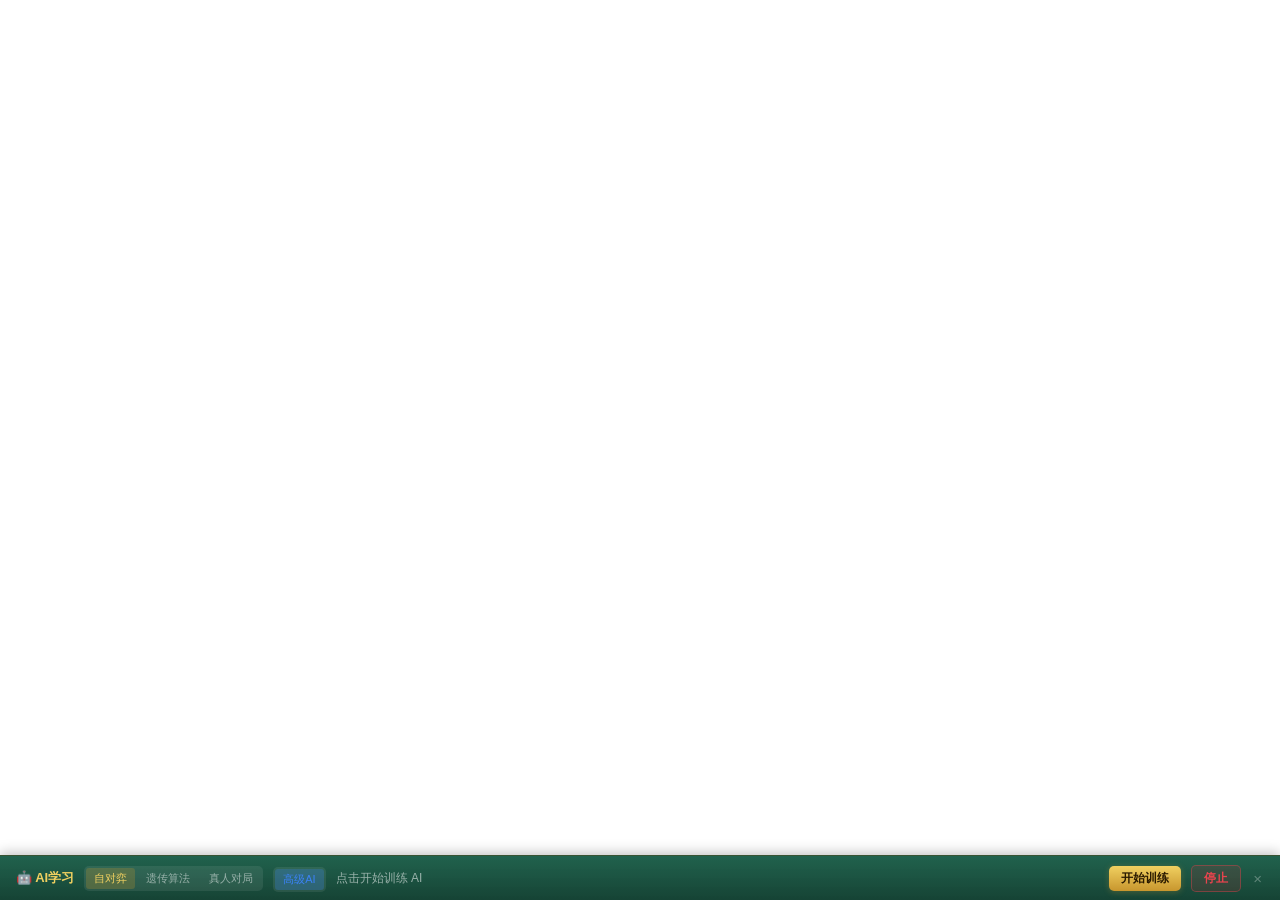
==== public_html/index.html @ 3cf282dd "手牌丢失修复：移除 O.current=X.seq,_() 更新，让轮询处理状态 根因：出牌（Ba）、过牌（Me）、进贡/还牌（pt/qa）函数中 O.current 被立即更新为 latestSeq" ====
<!DOCTYPE html>
<html lang="zh-CN">
  <head>
    <meta charset="UTF-8" />
    <meta http-equiv="Cache-Control" content="no-cache, no-store, must-revalidate" />
    <meta http-equiv="Pragma" content="no-cache" />
    <meta http-equiv="Expires" content="0" />
    <meta name="viewport" content="width=device-width, initial-scale=1.0" />
    <title>掼蛋游戏 - Guandan v2.1</title>
    <script>
      (function(){
        console.log('[learn-ui] init');

        var learnPanel = null;
        var statusInterval = null;
        var currentMode = 'selfplay';
        var currentAiType = 'advanced-bot';
        var lobbyInterval = null;

        function createLearnPanel() {
          if (learnPanel && learnPanel.parentNode) return;

          learnPanel = document.createElement('div');
          learnPanel.id = 'ai-learn-panel';
          learnPanel.style.cssText = `
            position: fixed;
            bottom: 0;
            left: 0;
            right: 0;
            height: 44px;
            background: linear-gradient(180deg, rgba(21,90,68,0.95) 0%, rgba(14,61,46,0.97) 100%);
            color: #fff;
            font-family: -apple-system, BlinkMacSystemFont, 'Segoe UI', sans-serif;
            z-index: 9999;
            border-top: 1px solid rgba(200,150,46,0.2);
            display: flex;
            align-items: center;
            padding: 0 16px;
            gap: 10px;
            font-size: 12px;
            box-shadow: 0 -2px 12px rgba(0,0,0,0.25);
          `;

          learnPanel.innerHTML = `
            <span style="color:#f0d060;font-weight:700;white-space:nowrap;font-size:13px;">🤖 AI学习</span>

            <div style="display:flex;gap:3px;background:rgba(255,255,255,0.08);border-radius:5px;padding:2px;">
              <button id="mode-selfplay" style="padding:3px 8px;border:none;border-radius:3px;background:rgba(200,150,46,0.25);color:#f0d060;font-size:11px;font-weight:500;cursor:pointer;white-space:nowrap;">自对弈</button>
              <button id="mode-genetic" style="padding:3px 8px;border:none;border-radius:3px;background:transparent;color:rgba(255,255,255,0.5);font-size:11px;font-weight:500;cursor:pointer;white-space:nowrap;">遗传算法</button>
              <button id="mode-record" style="padding:3px 8px;border:none;border-radius:3px;background:transparent;color:rgba(255,255,255,0.5);font-size:11px;font-weight:500;cursor:pointer;white-space:nowrap;">真人对局</button>
            </div>

            <div style="display:flex;gap:3px;background:rgba(255,255,255,0.08);border-radius:5px;padding:2px;margin-top:3px;">
              <button id="ai-advanced" style="padding:3px 8px;border:none;border-radius:3px;background:rgba(59,130,246,0.25);color:#3b82f6;font-size:11px;font-weight:500;cursor:pointer;white-space:nowrap;">高级AI</button>
            </div>

            <span id="learn-status" style="color:rgba(255,255,255,0.55);flex:1;min-width:0;overflow:hidden;text-overflow:ellipsis;white-space:nowrap;">点击开始训练 AI</span>

            <div id="learn-progress" style="display:none;flex:0 0 100px;height:4px;background:rgba(255,255,255,0.12);border-radius:2px;overflow:hidden;">
              <div id="progress-bar" style="height:100%;background:linear-gradient(90deg,#f0d060,#c8962e);width:0%;transition:width 0.5s ease-out;"></div>
            </div>
            <span id="progress-text" style="display:none;color:#f0d060;font-size:11px;white-space:nowrap;">0%</span>

            <span id="iter-info" style="display:none;color:rgba(255,255,255,0.7);font-size:11px;white-space:nowrap;">0/0</span>
            <span id="score-info" style="display:none;color:#f0d060;font-size:11px;white-space:nowrap;">0.0000</span>
            <span id="best-info" style="display:none;color:#f0d060;font-size:11px;white-space:nowrap;">0.0000</span>
            <span id="time-info" style="display:none;color:rgba(255,255,255,0.7);font-size:11px;white-space:nowrap;">0s</span>

            <button id="learn-btn" style="padding:4px 12px;border:none;border-radius:5px;background:linear-gradient(180deg,#f0d060,#c8962e);color:#2a1a00;font-weight:700;cursor:pointer;font-size:12px;white-space:nowrap;box-shadow:0 1px 6px rgba(200,150,46,0.3);">开始训练</button>
            <button id="stop-btn" style="padding:4px 12px;border:1px solid rgba(232,68,78,0.4);border-radius:5px;background:rgba(204,34,51,0.15);color:#e8444e;font-weight:600;cursor:pointer;font-size:12px;white-space:nowrap;">停止</button>

            <button id="learn-close-btn" style="background:none;border:none;color:rgba(255,255,255,0.3);cursor:pointer;font-size:15px;line-height:1;padding:0 2px;flex-shrink:0;">&times;</button>
          `;

          document.body.appendChild(learnPanel);

          // Bind event listeners via JS (not inline onclick)
          document.getElementById('learn-close-btn').addEventListener('click', closeLearnPanel);
          document.getElementById('learn-btn').addEventListener('click', startLearning);
          document.getElementById('stop-btn').addEventListener('click', stopLearning);
          document.getElementById('mode-selfplay').addEventListener('click', function(){ setMode('selfplay'); });
          document.getElementById('mode-genetic').addEventListener('click', function(){ setMode('genetic'); });
          document.getElementById('mode-record').addEventListener('click', function(){ setMode('record'); });
          document.getElementById('ai-advanced').addEventListener('click', function(){ setAiType('advanced-bot'); });

          // Restore training state if a task was running before refresh
          restoreTrainingState();
        }

        function setMode(mode) {
          currentMode = mode;
          var selfplayBtn = document.getElementById('mode-selfplay');
          var geneticBtn = document.getElementById('mode-genetic');
          var recordBtn = document.getElementById('mode-record');

          if (!selfplayBtn || !geneticBtn || !recordBtn) return;

          selfplayBtn.style.background = 'transparent';
          selfplayBtn.style.color = 'rgba(255,255,255,0.5)';
          geneticBtn.style.background = 'transparent';
          geneticBtn.style.color = 'rgba(255,255,255,0.5)';
          recordBtn.style.background = 'transparent';
          recordBtn.style.color = 'rgba(255,255,255,0.5)';

          var st = document.getElementById('learn-status');

          if (mode === 'selfplay') {
            selfplayBtn.style.background = 'rgba(200,150,46,0.25)';
            selfplayBtn.style.color = '#f0d060';
            if (st) st.textContent = 'AI 自对弈训练模式';
          } else if (mode === 'genetic') {
            geneticBtn.style.background = 'rgba(168,85,247,0.25)';
            geneticBtn.style.color = '#a855f7';
            if (st) st.textContent = '遗传算法优化模式';
          } else {
            recordBtn.style.background = 'rgba(42,111,196,0.25)';
            recordBtn.style.color = '#4a8fe4';
            if (st) st.textContent = '从真人对局记录学习';
          }
        }

        function setAiType(type) {
          currentAiType = type;
          var advBtn = document.getElementById('ai-advanced');
          if (!advBtn) return;
          if (type === 'advanced-bot') {
            advBtn.style.background = 'rgba(59,130,246,0.25)';
            advBtn.style.color = '#3b82f6';
          }
        }

        function closeLearnPanel() {
          if (learnPanel && learnPanel.parentNode) {
            learnPanel.parentNode.removeChild(learnPanel);
            learnPanel = null;
          }
          if (statusInterval) {
            clearInterval(statusInterval);
            statusInterval = null;
          }
        }

        function restoreTrainingState() {
          fetch('/api/v1/learn/status')
          .then(function(r) { return r.json(); })
          .then(function(data) {
            if (!data.isRunning) return;
            console.log('[learn-ui] Restoring running training task');

            var statusEl = document.getElementById('learn-status');
            var btnEl = document.getElementById('learn-btn');
            if (btnEl) btnEl.style.display = 'none';
            if (statusEl) {
              statusEl.textContent = '🚀 ' + (data.statusMessage || '训练中...');
              statusEl.style.color = '#3fb950';
            }

            var els = ['learn-progress','progress-text','iter-info','score-info','best-info','time-info'];
            for (var i = 0; i < els.length; i++) {
              var el = document.getElementById(els[i]);
              if (el) el.style.display = '';
            }

            var pt = document.getElementById('progress-text');
            var pb = document.getElementById('progress-bar');
            var ii = document.getElementById('iter-info');
            var si = document.getElementById('score-info');
            var bi = document.getElementById('best-info');
            var ti = document.getElementById('time-info');
            if (pt) pt.textContent = Math.round(data.progress * 100) + '%';
            if (pb) pb.style.width = (data.progress * 100) + '%';
            if (ii) ii.textContent = data.currentIteration + '/' + data.totalIterations;
            if (si) si.textContent = (data.currentEvalScore || 0).toFixed(4);
            if (bi) bi.textContent = (data.bestScore || 0).toFixed(4);
            if (ti) ti.textContent = formatTime(data.elapsedSeconds || 0);

            startStatusPolling();
          })
          .catch(function(e) {
            console.log('[learn-ui] No running task to restore');
          });
        }

        function startLearning() {
          var btn = document.getElementById('learn-btn');
          var stopBtn = document.getElementById('stop-btn');
          if (btn) btn.style.display = 'none';
          if (stopBtn) stopBtn.style.opacity = '1';

          var statusEl = document.getElementById('learn-status');
          if (!statusEl) return;
          statusEl.textContent = '正在启动训练...';
          statusEl.style.color = '#f0d060';

          var payload;
          if (currentMode === 'selfplay') {
            payload = { matchesPerEval: 200, iterations: 100, mode: 'selfplay', aiType: currentAiType };
          } else if (currentMode === 'genetic') {
            payload = { matchesPerEval: 30, iterations: 10, populationSize: 20, mode: 'genetic', aiType: currentAiType };
          } else {
            payload = { iterations: 20, mode: 'record', aiType: currentAiType };
          }

          var url = '/api/v1/learn';
          console.log('[learn-ui] Starting learning:', currentMode, payload);

          fetch(url, {
            method: 'POST',
            headers: { 'Content-Type': 'application/json' },
            body: JSON.stringify(payload),
            credentials: 'same-origin'
          })
          .then(function(response) {
            console.log('[learn-ui] Response status:', response.status);
            if (!response.ok) {
              throw new Error('HTTP error: ' + response.status);
            }
            return response.json();
          })
          .then(function(data) {
            console.log('[learn-ui] Response data:', data);
            if (data.ok) {
              statusEl.textContent = '训练已启动';
              statusEl.style.color = '#3fb950';
              var els = ['learn-progress','progress-text','iter-info','score-info','best-info','time-info'];
              for (var i = 0; i < els.length; i++) {
                var el = document.getElementById(els[i]);
                if (el) el.style.display = '';
              }
              startStatusPolling();
            } else {
              statusEl.textContent = '❌ ' + data.message;
              statusEl.style.color = '#e8444e';
              if (btn) btn.style.display = '';
            }
          })
          .catch(function(e) {
            console.error('[learn-ui] Error:', e);
            statusEl.textContent = '❌ 请求失败: ' + e.message;
            statusEl.style.color = '#e8444e';
            if (btn) btn.style.display = '';
          });
        }

        function stopLearning() {
          var statusEl = document.getElementById('learn-status');
          if (statusEl) {
            statusEl.textContent = '正在停止训练...';
            statusEl.style.color = '#f0d060';
          }
          var stopBtn = document.getElementById('stop-btn');
          if (stopBtn) stopBtn.style.opacity = '0.4';

          fetch('/api/v1/learn/stop', { method: 'POST' })
          .then(function(r) { return r.json(); })
          .then(function(data) {
            if (statusEl) {
              statusEl.textContent = data.message;
              statusEl.style.color = 'rgba(255,255,255,0.5)';
            }
          });
        }

        function startStatusPolling() {
          if (statusInterval) clearInterval(statusInterval);
          statusInterval = setInterval(function() {
            fetch('/api/v1/learn/status')
            .then(function(r) { return r.json(); })
            .then(function(data) {
              var statusEl = document.getElementById('learn-status');
              if (!statusEl) return;

              if (!data.isRunning) {
                clearInterval(statusInterval);
                var btnEl = document.getElementById('learn-btn');
                if (btnEl) btnEl.style.display = '';

                var msg = data.statusMessage || '';
                if (msg.indexOf('completed') >= 0) {
                  statusEl.textContent = '✅ ' + msg;
                  statusEl.style.color = '#3fb950';
                } else if (msg.indexOf('stopped') >= 0) {
                  statusEl.textContent = '⏹️ ' + msg;
                  statusEl.style.color = '#f0d060';
                } else {
                  statusEl.textContent = '❌ ' + (msg || 'Unknown');
                  statusEl.style.color = '#e8444e';
                }
              } else {
                statusEl.textContent = '🚀 ' + (data.statusMessage || '训练中...');
                statusEl.style.color = '#3fb950';
              }

              var pt = document.getElementById('progress-text');
              var pb = document.getElementById('progress-bar');
              var ii = document.getElementById('iter-info');
              var si = document.getElementById('score-info');
              var bi = document.getElementById('best-info');
              var ti = document.getElementById('time-info');
              if (pt) pt.textContent = Math.round(data.progress * 100) + '%';
              if (pb) pb.style.width = (data.progress * 100) + '%';
              if (ii) ii.textContent = data.currentIteration + '/' + data.totalIterations;
              if (si) si.textContent = (data.currentEvalScore || 0).toFixed(4);
              if (bi) bi.textContent = (data.bestScore || 0).toFixed(4);
              if (ti) ti.textContent = formatTime(data.elapsedSeconds || 0);
            })
            .catch(function(e) {
              console.error('Polling error:', e);
            });
          }, 1500);
        }

        function formatTime(seconds) {
          var mins = Math.floor(seconds / 60);
          var secs = seconds % 60;
          if (mins > 0) {
            return mins + '分' + secs + '秒';
          }
          return secs + '秒';
        }

        function isInGameRoom() {
          // Primary: URL path check
          if (window.location.pathname.indexOf('/tables/') >= 0) return true;
          // Secondary: requires BOTH sessionStorage AND DOM evidence
          var tableId = sessionStorage.getItem('td');
          var hasGameContainer = document.querySelector('.game-container, [class*="game-container"], #game-container');
          var hasSeatCard = document.querySelector('.seat-card, [class*="seat-card"]');
          // Only consider in-room if sessionStorage has td AND DOM has game elements
          return (tableId && tableId.length > 0) && !!(hasGameContainer || hasSeatCard);
        }

        var closeTimeout = null;

        function checkLobby() {
          var inRoom = isInGameRoom();
          if (inRoom && learnPanel) {
            // Debounce: wait 800ms to confirm before closing (prevents flicker during SPA transitions)
            if (!closeTimeout) {
              closeTimeout = setTimeout(function() {
                if (isInGameRoom() && learnPanel) {
                  console.log('[learn-ui] Closing panel (in game room)');
                  closeLearnPanel();
                }
                closeTimeout = null;
              }, 800);
            }
          } else if (!inRoom && !learnPanel) {
            if (closeTimeout) {
              clearTimeout(closeTimeout);
              closeTimeout = null;
            }
            console.log('[learn-ui] Creating panel (in lobby)');
            createLearnPanel();
          }
        }

        // Initial checks with staggered timing
        setTimeout(checkLobby, 300);
        setTimeout(checkLobby, 800);
        setTimeout(checkLobby, 1500);
        setTimeout(checkLobby, 3000);

        // Continuous monitoring every 2 seconds
        lobbyInterval = setInterval(checkLobby, 2000);

        console.log('[learn-ui] ready');
      })();
    </script>
    <script>
      (function(){
        console.log('[guard] init');
        var _gsLastResponse=Date.now(),_gsUnstickCount=0,_gsGameClosed=false,_gsCleanedUp=false;
        var _gsOrigFetch=window.fetch;
        window.fetch=function(){
          var p=_gsOrigFetch.apply(this,arguments);
          var url=typeof arguments[0]==='string'?arguments[0]:arguments[0]&&arguments[0].url||'';
          if(url.indexOf('/nextstate')>=0||url.indexOf('/tables')>=0){
            var m=url.match(/\/tables\/([^\/\?]+)/);
            if(m){
              var tid=m[1];
              _gsLastResponse=Date.now();
              _gsGameClosed=false;
              _gsCleanedUp=false;
              sessionStorage.setItem('td',tid);
              console.log('[guard] tableId stored:',tid);
            } else {
              _gsLastResponse=Date.now();
              _gsUnstickCount=0;
            }
            p.then(function(){_gsLastResponse=Date.now();_gsUnstickCount=0}).catch(function(){});
          }
          return p;
        };

        function onGameClosed(){
          var tid=sessionStorage.getItem('td');
          if(!tid||_gsCleanedUp)return;
          _gsGameClosed=true;
          console.log('[guard] game closed, will cleanup table:',tid);
        }

        function doCleanup(tid){
          if(_gsCleanedUp)return;
          _gsCleanedUp=true;
          console.log('[guard] cleaning up table:',tid);
          fetch('/kb.php?table_id='+encodeURIComponent(tid),{keepalive:true}).catch(function(){});
          sessionStorage.removeItem('td');
        }

        function checkStuck(){
          var tid=sessionStorage.getItem('td');
          if(!tid||_gsCleanedUp)return;
          var now=Date.now();
          if(_gsGameClosed && now-_gsLastResponse>5000){
            doCleanup(tid);
            return;
          }
          if(now-_gsLastResponse>15000){
            _gsUnstickCount++;
            console.warn('[guard] stuck #'+_gsUnstickCount);
            fetch('/unstick.php?table_id='+encodeURIComponent(tid)).then(function(r){return r.json()}).then(function(d){if(d&&d.ok)_gsLastResponse=Date.now()}).catch(function(){});
            if(_gsUnstickCount>=5){console.warn('[guard] reload');location.reload()}
          }
        }
        setInterval(checkStuck,3000);

        new MutationObserver(function(muts){
          for(var i=0;i<muts.length;i++){
            var removed=muts[i].removedNodes;
            if(removed.length>0){
              for(var j=0;j<removed.length;j++){
                var node=removed[j];
                if(node.nodeType===1){
                  var html=node.outerHTML||node.textContent||'';
                  if(html.indexOf('game-container')>=0||html.indexOf('seat-card')>=0){
                    console.log('[guard] game component removed from DOM');
                    setTimeout(onGameClosed,800);
                    return;
                  }
                }
              }
            }
          }
        }).observe(document.getElementById('root')||document.body,{childList:true,subtree:true});

        window.addEventListener('beforeunload',function(){
          var tid=sessionStorage.getItem('td');
          if(tid&&_gsGameClosed&&!_gsCleanedUp){
            console.log('[guard] beforeunload cleanup:',tid);
            fetch('/kb.php?table_id='+encodeURIComponent(tid),{keepalive:true}).catch(function(){});
          }
          sessionStorage.removeItem('td');
        });

        console.log('[guard] ready');
      })();
    </script>
    <script type="module" crossorigin src="/assets/index-Bv28.js?v=57"></script>
    <link rel="stylesheet" crossorigin href="/assets/index-DZzJMTFf.css?v=32">
    <style>
      @media (max-width: 768px) {
        .hand-cards-area {
          left: 0; right: 0;
          bottom: calc(0px - 0.5 * var(--card-h));
          position: absolute;
          overflow-x: auto;
          -webkit-overflow-scrolling: touch;
          touch-action: pan-x;
        }
        .hand-cards-vert {
          display: flex;
          width: fit-content;
          padding: 0 8px;
          justify-content: flex-start;
          margin: 0 auto;
        }
        .card-row {
          flex-wrap: nowrap !important;
        }
        .center-area {
          transform: translate(-50%, calc(-50% - var(--card-h) / 2 - 50px)) !important;
        }
      }
      .suit-btn { display:inline-flex!important; align-items:center!important; justify-content:center!important; width:40px!important; height:40px!important; padding:0!important; border-radius:50%!important; font-size:24px!important; cursor:pointer!important; transition:all .15s!important; border:2px solid!important; background:#fff!important; line-height:1!important; box-shadow:0 1px 4px rgba(0,0,0,.15)!important; margin:0 2px!important; vertical-align:middle!important; min-width:auto!important; font-family:'Segoe UI Symbol','Apple Symbols','Arial Unicode MS',sans-serif!important; -webkit-text-fill-color:currentColor!important }
      .suit-btn-s { color:#fff!important; border-color:#222!important; background:#333!important; -webkit-text-fill-color:#fff!important }
      .suit-btn-h { color:#fff!important; border-color:#cc2233!important; background:#cc2233!important; -webkit-text-fill-color:#fff!important }
      .suit-btn-c { color:#fff!important; border-color:#222!important; background:#333!important; -webkit-text-fill-color:#fff!important }
      .suit-btn-d { color:#fff!important; border-color:#cc2233!important; background:#cc2233!important; -webkit-text-fill-color:#fff!important }
      .suit-btn:hover { transform:scale(1.2)!important; box-shadow:0 3px 10px rgba(0,0,0,.3)!important }
      .suit-btn:active { transform:scale(.95)!important }
    </style>
  </head>
  <body>
    <div id="root"></div>
    <button id="fs-btn" title="全屏" style="display:none;margin-left:4px;width:28px;height:28px;border:none;border-radius:50%;background:rgba(255,255,255,0.15);color:#fff;font-size:16px;cursor:pointer;flex-shrink:0;align-items:center;justify-content:center;line-height:1;padding:0;">⛶</button>
    <script>
      (function(){
        console.log('[fullscreen] init');
        var btn = document.getElementById('fs-btn');
        if (!btn) { console.log('[fullscreen] btn not found!'); return; }

        var isFS = false;
        btn.addEventListener('click', function(e){
          e.preventDefault();
          e.stopPropagation();
          if (!isFS) {
            var el = document.documentElement;
            if (el.requestFullscreen) el.requestFullscreen();
            else if (el.webkitRequestFullscreen) el.webkitRequestFullscreen();
            else if (el.msRequestFullscreen) el.msRequestFullscreen();
            // 进入全屏后尝试锁定横屏
            setTimeout(function() {
              try {
                if (screen.orientation && screen.orientation.lock) {
                  screen.orientation.lock('landscape').catch(function(){});
                } else if (screen.lockOrientation) {
                  screen.lockOrientation('landscape');
                } else if (screen.mozLockOrientation) {
                  screen.mozLockOrientation('landscape');
                } else if (screen.msLockOrientation) {
                  screen.msLockOrientation('landscape');
                }
              } catch(e2) {}
            }, 100);
          } else {
            if (document.exitFullscreen) document.exitFullscreen();
            else if (document.webkitExitFullscreen) document.webkitExitFullscreen();
            else if (document.msExitFullscreen) document.msExitFullscreen();
          }
        });
        document.addEventListener('fullscreenchange', function(){ isFS = !!document.fullscreenElement; });
        document.addEventListener('webkitfullscreenchange', function(){ isFS = !!document.webkitFullscreenElement; });
        document.addEventListener('msfullscreenchange', function(){ isFS = !!document.msFullscreenElement; });

        var attached = false;
        function tryInject() {
          if (attached) return;
          // 找"退出"按钮
          var allBtns = document.querySelectorAll('button');
          var exitBtn = null;
          for (var i = 0; i < allBtns.length; i++) {
            if (allBtns[i].textContent === '退出') {
              exitBtn = allBtns[i];
              break;
            }
          }
          if (!exitBtn) return;
          var parent = exitBtn.parentElement;
          if (!parent) return;
          parent.appendChild(btn);
          btn.style.display = 'inline-flex';
          attached = true;
          console.log('[fullscreen] injected into topbar-r');
        }
        setInterval(tryInject, 600);
        setTimeout(tryInject, 300);
        setTimeout(tryInject, 1000);
        setTimeout(tryInject, 2000);
        tryInject();

        // React 重渲染后重新注入
        var obs = new MutationObserver(function() {
          if (attached && !btn.parentElement) {
            attached = false;
            tryInject();
          }
        });
        obs.observe(document.body, { childList: true, subtree: true });

        console.log('[fullscreen] ready');
      })();
    </script>
    <script>
      (function(){
        try {
        console.log('[suit-btn] injector init');

        // === 滚动清理 v5：scroll 结束后 dispatch([]) 清除残留 ===
        (function setupScrollClean() {
          var st = null;

          document.addEventListener('touchmove', function() {
            clearTimeout(st);
            st = setTimeout(function() {
              var ha = document.querySelector('.hand-cards-area');
              var dispatch = findSelectedDispatch(ha);
              if (dispatch) dispatch([]);
            }, 250);
          }, {passive: true});

          console.log('[scroll-clean] ready (scroll-end dispatch clear)');
        })();
        // === 滚动清理结束 ===

        var SUITS = [
          {suit:'S', svg:'<svg viewBox="0 0 20 20" width="18" height="18"><path d="M10 2C10 2 3 8 3 12C3 15 6 17 10 14C14 17 17 15 17 12C17 8 10 2 10 2Z" fill="white"/><rect x="8" y="14" width="4" height="5" fill="white"/></svg>', cls:'suit-btn-s', title:'黑桃同花顺'},
          {suit:'H', svg:'<svg viewBox="0 0 20 20" width="18" height="18"><path d="M10 17C5 12 0 8 0 5C0 2 3 0 6 0C8 0 10 2 10 2C10 2 12 0 14 0C17 0 20 2 20 5C20 8 15 12 10 17Z" fill="white"/></svg>', cls:'suit-btn-h', title:'红桃同花顺'},
          {suit:'C', svg:'<svg viewBox="0 0 20 20" width="18" height="18"><circle cx="10" cy="5" r="4" fill="white"/><circle cx="6" cy="12" r="4" fill="white"/><circle cx="14" cy="12" r="4" fill="white"/><rect x="8" y="12" width="4" height="7" fill="white"/></svg>', cls:'suit-btn-c', title:'梅花同花顺'},
          {suit:'D', svg:'<svg viewBox="0 0 20 20" width="18" height="18"><path d="M10 1L18 10L10 19L2 10Z" fill="white"/></svg>', cls:'suit-btn-d', title:'方块同花顺'}
        ];
        var RANK_VAL = {"2":2,"3":3,"4":4,"5":5,"6":6,"7":7,"8":8,"9":9,"10":10,"J":11,"Q":12,"K":13,"A":14};
        var wrapper = null;
        var injected = false;
        var suitCycleIndex = {};

        var centerPanel = null;

        var centerButtons = {};

        function createCenterPanel() {
          if (centerPanel && centerPanel.parentNode) return;
          centerPanel = document.createElement('div');
          centerPanel.id = 'center-action-panel';
          centerPanel.style.cssText = 'position:fixed;top:40%;left:50%;transform:translate(-50%,-50%);display:flex;gap:12px;z-index:99999;pointer-events:none;opacity:0;';

          var playBtn = document.createElement('button');
          playBtn.textContent = '出牌';
          playBtn.className = 'center-action-btn';
          playBtn.onclick = function(e) { e.preventDefault(); e.stopPropagation(); triggerBottomButton('出牌'); };
          centerButtons['出牌'] = playBtn;

          var passBtn = document.createElement('button');
          passBtn.textContent = '不出';
          passBtn.className = 'center-action-btn';
          passBtn.onclick = function(e) { e.preventDefault(); e.stopPropagation(); triggerBottomButton('不出'); };
          centerButtons['不出'] = passBtn;

          var hintBtn = document.createElement('button');
          hintBtn.textContent = '提示';
          hintBtn.className = 'center-action-btn';
          hintBtn.onclick = function(e) { e.preventDefault(); e.stopPropagation(); triggerBottomButton('提示'); };
          centerButtons['提示'] = hintBtn;

          centerPanel.appendChild(playBtn);
          centerPanel.appendChild(passBtn);
          centerPanel.appendChild(hintBtn);
          document.body.appendChild(centerPanel);
          console.log('[center-btns] panel created');
        }

        function triggerBottomButton(text) {
          var actionBar = document.querySelector('.action-bar');
          if (!actionBar) return;
          var btns = actionBar.querySelectorAll('button');
          for (var i = 0; i < btns.length; i++) {
            var btnText = btns[i].textContent || btns[i].innerText || '';
            if (btnText.indexOf(text) >= 0) { btns[i].click(); return; }
          }
        }

        function updateCenterButtons() {
          if (!centerPanel) createCenterPanel();
          if (!centerPanel) return;
          var actionBar = document.querySelector('.action-bar');
          if (!actionBar) { centerPanel.style.opacity = '0'; return; }
          var waitingIndicator = actionBar.querySelector('.waiting-indicator');
          var waitingText = waitingIndicator ? (waitingIndicator.textContent || waitingIndicator.innerText || '') : '';
          if (waitingIndicator && waitingText.indexOf('等待') >= 0) { centerPanel.style.opacity = '0'; return; }
          var btns = actionBar.querySelectorAll('button');
          var hasPlayBtn = false;
          var styleSourceBtn = null;
          for (var i = 0; i < btns.length; i++) {
            var btnText = btns[i].textContent || btns[i].innerText || '';
            if (btnText.indexOf('出牌') >= 0 || btnText.indexOf('不出') >= 0 || btnText.indexOf('提示') >= 0) {
              hasPlayBtn = true;
              if (!styleSourceBtn) styleSourceBtn = btns[i];
            }
          }
          if (hasPlayBtn && styleSourceBtn) {
            copyButtonStyles(styleSourceBtn);
            centerPanel.style.display = 'flex';
            centerPanel.style.opacity = '1';
          } else {
            centerPanel.style.opacity = '0';
          }
        }

        function isMobile() {
          return window.innerWidth <= 768 || /Android|webOS|iPhone|iPad|iPod|BlackBerry|IEMobile|Opera Mini/i.test(navigator.userAgent);
        }

        function copyButtonStyles(sourceBtn) {
          var style = window.getComputedStyle(sourceBtn);
          var targetStyles = ['padding', 'fontSize', 'fontWeight', 'border', 'borderRadius', 'color', 'cursor', 'boxShadow', 'minWidth', 'maxWidth', 'height', 'lineHeight', 'whiteSpace'];
          var isMobileDevice = isMobile();
          var bgAlpha = isMobileDevice ? 0.5 : 0.25;
          var borderAlpha = isMobileDevice ? 0.6 : 0.4;
          for (var key in centerButtons) {
            var btn = centerButtons[key];
            btn.style.cssText = '';
            for (var i = 0; i < targetStyles.length; i++) {
              btn.style[targetStyles[i]] = style[targetStyles[i]];
            }
            btn.style.position = 'relative';
            btn.style.pointerEvents = 'auto';
            btn.style.overflow = 'visible';
            if (key === '出牌') {
              btn.style.background = 'rgba(63,185,80,' + bgAlpha + ')';
              btn.style.border = '1px solid rgba(63,185,80,' + borderAlpha + ')';
            } else if (key === '不出') {
              btn.style.background = 'rgba(232,68,78,' + bgAlpha + ')';
              btn.style.border = '1px solid rgba(232,68,78,' + borderAlpha + ')';
            } else if (key === '提示') {
              btn.style.background = 'rgba(240,208,96,' + bgAlpha + ')';
              btn.style.border = '1px solid rgba(240,208,96,' + borderAlpha + ')';
            }
          }
        }

        function parseCard(str) {
          if (!str) return null;
          if (/^(🃏|SJ|sJ|🃏b|🃏B)$/.test(str)) return {suit:"JOKER",rank:"小",isRed:false,isJoker:true};
          if (/^(👑|BJ|bJ|🃏R|🃏r)$/.test(str)) return {suit:"JOKER",rank:"大",isRed:true,isJoker:true};
          var m = str.match(/^([\u2660\u2665\u2666\u2663♠♥♦♣])([2-9]|10|[JQKAjqka])$/);
          if (m) {
            var e = m[1], u = m[2].toUpperCase();
            var n = "S";
            if (e === "♠" || e === "S") n = "S";
            else if (e === "♥" || e === "H") n = "H";
            else if (e === "♦" || e === "D") n = "D";
            else if (e === "♣" || e === "C") n = "C";
            return {suit: n, rank: u, isRed: n==="H"||n==="D", isJoker: false};
          }
          var m2 = str.match(/^([SHDC])([2-9]|10|[JQKAjqka])$/i);
          if (m2) {
            var n2 = m2[1].toUpperCase();
            return {suit: n2, rank: m2[2].toUpperCase(), isRed: n2==="H"||n2==="D", isJoker: false};
          }
          return null;
        }

        function getLevel() {
          // 优先从手牌区域的 React 状态中读取 handLevel（当前手牌的级牌）
          // 手牌级别由庄家决定，升级后会变，不是固定玩家的队伍级别
          var handLevel = getHandLevelFromReact();
          if (handLevel) return handLevel;

          // Fallback: 从 DOM 读取玩家队伍级别
          var el = document.querySelector('.my-team .score-level-num');
          if (el) {
            var txt = el.textContent.trim().toUpperCase();
            var num = parseInt(txt);
            if (num === 11) return 'J';
            if (num === 12) return 'Q';
            if (num === 13) return 'K';
            if (num === 14 || num === 1) return 'A';
            if (!isNaN(num) && num >= 2 && num <= 10) return '' + num;
            return txt;
          }
          return '2';
        }

        function getHandLevelFromReact() {
          // 从 React fiber 树中读取 handLevel
          var handArea = document.querySelector('.hand-cards-area');
          if (!handArea) return null;
          var fk = Object.keys(handArea).find(function(k) { return k.indexOf('__reactFiber') === 0; });
          if (!fk) return null;

          // 向上遍历 fiber 树找到包含 handLevel 的 state
          var fiber = handArea[fk];
          for (var depth = 0; depth < 30 && fiber; depth++) {
            fiber = fiber.return;
            if (!fiber || !fiber.memoizedState) continue;
            var hook = fiber.memoizedState;
            while (hook) {
              if (hook.memoizedState && typeof hook.memoizedState === 'object' && hook.memoizedState.handLevel) {
                var hl = hook.memoizedState.handLevel;
                if (typeof hl === 'string') return hl;
                if (typeof hl === 'number') return '' + hl;
              }
              var base = hook.memoizedState;
              if (base && base.hand && base.hand.handLevel) {
                var hl2 = base.hand.handLevel;
                if (typeof hl2 === 'string') return hl2;
                if (typeof hl2 === 'number') return '' + hl2;
              }
              hook = hook.next;
            }
          }
          return null;
        }

        function findAllStraightFlushes(suit) {
          var levelRank = getLevel();
          var slots = document.querySelectorAll('.vert-card-slot');
          var suitCards = [];
          var wildSlotIdx = -1;

          for (var i = 0; i < slots.length; i++) {
            var cardEl = slots[i].querySelector('.card');
            if (!cardEl) continue;
            var cardStr = cardEl.getAttribute('title') || '';
            var idx = parseInt(slots[i].getAttribute('data-card-idx'));
            if (isNaN(idx)) continue;

            var card = parseCard(cardStr);
            if (!card) continue;

            if (card.rank === levelRank && card.suit === "H" && !card.isJoker) {
              wildSlotIdx = idx;
              continue;
            }
            if (card.suit === suit && !card.isJoker) {
              var n = RANK_VAL[card.rank];
              if (n) suitCards.push({idx: idx, rankNum: n});
            }
          }

          suitCards.sort(function(a,b){ return a.rankNum - b.rankNum; });
          var rankSet = new Set();
          for (var j = 0; j < suitCards.length; j++) rankSet.add(suitCards[j].rankNum);

          var naturalResults = [];
          var wildResults = [];

          function trySelect(start) {
            var needed = [];
            for (var r = start; r < start + 5; r++) {
              if (!rankSet.has(r)) needed.push(r);
            }
            if (needed.length === 0) {
              var sel = [];
              for (var r2 = start; r2 < start + 5; r2++) {
                for (var k = 0; k < suitCards.length; k++) {
                  if (suitCards[k].rankNum === r2 && sel.indexOf(suitCards[k].idx) < 0) {
                    sel.push(suitCards[k].idx); break;
                  }
                }
              }
              if (sel.length === 5) naturalResults.push(sel);
            } else if (needed.length === 1 && wildSlotIdx >= 0) {
              var sel = [];
              for (var r2 = start; r2 < start + 5; r2++) {
                if (rankSet.has(r2)) {
                  for (var k = 0; k < suitCards.length; k++) {
                    if (suitCards[k].rankNum === r2 && sel.indexOf(suitCards[k].idx) < 0) {
                      sel.push(suitCards[k].idx); break;
                    }
                  }
                }
              }
              if (sel.length === 4) {
                sel.push(wildSlotIdx);
                wildResults.push(sel);
              }
            }
          }

          for (var start = 2; start <= 10; start++) {
            trySelect(start);
          }

          var hasAce = rankSet.has(14);
          var low4 = [2,3,4,5];
          var hasLow = low4.every(function(r){ return rankSet.has(r); });

          if (hasAce && hasLow) {
            var sel = [];
            for (var r3 = 2; r3 <= 5; r3++) {
              for (var k = 0; k < suitCards.length; k++) {
                if (suitCards[k].rankNum === r3 && sel.indexOf(suitCards[k].idx) < 0) {
                  sel.push(suitCards[k].idx); break;
                }
              }
            }
            for (var k = 0; k < suitCards.length; k++) {
              if (suitCards[k].rankNum === 14 && sel.indexOf(suitCards[k].idx) < 0) {
                sel.push(suitCards[k].idx); break;
              }
            }
            if (sel.length === 5) naturalResults.push(sel);
          } else if (hasLow && !hasAce && wildSlotIdx >= 0) {
            var sel = [];
            for (var r3 = 2; r3 <= 5; r3++) {
              for (var k = 0; k < suitCards.length; k++) {
                if (suitCards[k].rankNum === r3 && sel.indexOf(suitCards[k].idx) < 0) {
                  sel.push(suitCards[k].idx); break;
                }
              }
            }
            if (sel.length === 4) {
              sel.push(wildSlotIdx);
              wildResults.push(sel);
            }
          } else if (hasAce && wildSlotIdx >= 0) {
            var missingLow = low4.filter(function(r){ return !rankSet.has(r); });
            if (missingLow.length === 1) {
              var sel = [wildSlotIdx];
              for (var r3 = 2; r3 <= 5; r3++) {
                if (rankSet.has(r3)) {
                  for (var k = 0; k < suitCards.length; k++) {
                    if (suitCards[k].rankNum === r3 && sel.indexOf(suitCards[k].idx) < 0) {
                      sel.push(suitCards[k].idx); break;
                    }
                  }
                }
              }
              for (var k = 0; k < suitCards.length; k++) {
                if (suitCards[k].rankNum === 14 && sel.indexOf(suitCards[k].idx) < 0) {
                  sel.push(suitCards[k].idx); break;
                }
              }
              if (sel.length === 5) wildResults.push(sel);
            }
          }

          return {
            results: naturalResults.concat(wildResults),
            naturalCount: naturalResults.length
          };
        }

        function updateHighlights() {
          if (!wrapper) return;
          var buttons = wrapper.querySelectorAll('.suit-btn');
          for (var i = 0; i < buttons.length; i++) {
            var suit = buttons[i].getAttribute('data-suit');
            var data = findAllStraightFlushes(suit);
            if (data && data.results.length > 0) {
              buttons[i].style.setProperty('background-color', 'rgba(255,215,0,0.35)', 'important');
              buttons[i].style.setProperty('border-color', '#ffd700', 'important');
              buttons[i].style.removeProperty('box-shadow');
            } else {
              buttons[i].style.removeProperty('background-color');
              buttons[i].style.removeProperty('border-color');
              buttons[i].style.removeProperty('box-shadow');
            }
          }
        }

        function clickCards(cardIdxs) {
          console.log('[suit-btn] clickCards', JSON.stringify(cardIdxs));
          var handArea = document.querySelector('.hand-cards-area');
          if (!handArea) return;

          var fiberKey = Object.keys(handArea).find(function(k) { return k.indexOf('__reactFiber') === 0; });
          if (!fiberKey) return;
          var nvFiber = handArea[fiberKey].return;
          if (nvFiber && nvFiber.memoizedState) {
            var refHook = nvFiber.memoizedState.next;
            if (refHook && refHook.memoizedState && refHook.memoizedState.current) {
              refHook.memoizedState.current.wasDrag = false;
            }
          }

          var dispatch = findSelectedDispatch(handArea);
          if (dispatch) {
            dispatch(function(prev) { return cardIdxs; });
            return;
          }

          var cl = nvFiber && nvFiber.memoizedProps && nvFiber.memoizedProps.onCardClick;
          if (cl && cl.toString().replace(/\s/g, '').length >= 15) {
            var currentSel = nvFiber.memoizedProps.selectedIndices || [];
            for (var i = 0; i < currentSel.length; i++) cl(currentSel[i]);
            for (var j = 0; j < cardIdxs.length; j++) cl(cardIdxs[j]);
          }
        }

        function findSelectedDispatch(handArea) {
          if (!handArea) return null;
          var fk = Object.keys(handArea).find(function(k) { return k.indexOf('__reactFiber') === 0; });
          if (!fk) return null;
          var nvFiber = handArea[fk].return;
          if (!nvFiber) return null;

          function hasSelectedIndicesChild(f) {
            if (!f) return false;
            var ch = f.child;
            while (ch) {
              if (ch.memoizedProps && ch.memoizedProps.selectedIndices !== undefined) return true;
              if (hasSelectedIndicesChild(ch)) return true;
              ch = ch.sibling;
            }
            return false;
          }

          var fiber = nvFiber;
          for (var level = 0; level < 20 && fiber; level++) {
            fiber = fiber.return;
            if (!fiber || !fiber.memoizedState) continue;
            if (!hasSelectedIndicesChild(fiber)) continue;
            var hook = fiber.memoizedState;
            while (hook) {
              if (hook.queue && hook.queue.dispatch && Array.isArray(hook.memoizedState)) {
                var st = hook.memoizedState;
                if (st.length === 0 || typeof st[0] === 'number') return hook.queue.dispatch;
              }
              hook = hook.next;
            }
          }

          var rootEl = document.getElementById('root');
          var rk = Object.keys(rootEl).find(function(k) { return k.indexOf('__reactContainer') === 0; });
          if (rk) {
            var rf = rootEl[rk];
            if (rf._internalRoot) rf = rf._internalRoot.current;
            if (rf.current) rf = rf.current;
            if (rf.stateNode === rootEl) rf = rf.child;
            var r = _searchFiber(rf);
            if (r) return r;
          }
          return null;
        }
        function _searchFiber(f) {
          if (!f) return null;
          if (f.memoizedState) {
            var hook = f.memoizedState;
            while (hook) {
              if (hook.queue && hook.queue.dispatch && Array.isArray(hook.memoizedState)) {
                var st = hook.memoizedState;
                if (st.length === 0 || typeof st[0] === 'number') return hook.queue.dispatch;
              }
              hook = hook.next;
            }
          }
          return _searchFiber(f.child) || _searchFiber(f.sibling);
        }

        function tryInject() {
          var actionBar = document.querySelector('.action-bar');
          if (!actionBar) { injected = false; return; }
          var playBtns = actionBar.querySelectorAll('button');
          var hasPlayBtn = false;
          for (var i = 0; i < playBtns.length; i++) {
            var txt = playBtns[i].textContent || '';
            if (txt.indexOf('出牌') >= 0 || txt.indexOf('不出') >= 0) {
              hasPlayBtn = true; break;
            }
          }
          if (!hasPlayBtn) {
            injected = false;
            if (wrapper && wrapper.parentNode) wrapper.style.display = 'none';
            return;
          }
          if (injected) {
            if (wrapper && wrapper.parentNode) {
              wrapper.style.display = '';
              updateHighlights();
              return;
            }
            injected = false;
            suitCycleIndex = {};
          }
          if (wrapper && wrapper.parentNode) wrapper.parentNode.removeChild(wrapper);
          wrapper = document.createElement('span');
          wrapper.className = 'suit-btn-wrapper';
          wrapper.style.cssText = 'display:inline-flex;align-items:center;gap:6px;margin-left:8px';
          var suitInlineStyles = {
            'S': 'color:#fff!important;border-color:#222!important;background:#333!important',
            'H': 'color:#fff!important;border-color:#cc2233!important;background:#cc2233!important',
            'C': 'color:#fff!important;border-color:#222!important;background:#333!important',
            'D': 'color:#fff!important;border-color:#cc2233!important;background:#cc2233!important'
          };
          var baseStyle = 'display:inline-flex;align-items:center;justify-content:center;width:40px;height:40px;padding:0;border-radius:50%;font-size:24px;cursor:pointer;border:2px solid;line-height:1;margin:0 2px;vertical-align:middle;font-family:Segoe UI Symbol,Apple Symbols,Arial Unicode MS,sans-serif;';
          for (var s = 0; s < SUITS.length; s++) {
            var btn = document.createElement('button');
            btn.className = 'suit-btn ' + SUITS[s].cls;
            btn.title = SUITS[s].title;
            btn.innerHTML = SUITS[s].svg;
            btn.style.cssText = baseStyle + suitInlineStyles[SUITS[s].suit];
            btn.setAttribute('data-suit', SUITS[s].suit);
            (function(suit){
              btn.addEventListener('click', function(e){
                e.preventDefault();
                e.stopPropagation();

                var data = findAllStraightFlushes(suit);
                if (!data || data.results.length === 0) return;

                var results = data.naturalCount > 0 ? data.results.slice(0, data.naturalCount) : data.results;

                var handArea = document.querySelector('.hand-cards-area');
                var dispatch = findSelectedDispatch(handArea);
                if (!dispatch) return;

                var idx = suitCycleIndex[suit] || 0;

                if (idx >= results.length) {
                  suitCycleIndex[suit] = 0;
                  dispatch(function(prev) { return []; });
                  return;
                }

                var targetIdxs = results[idx];
                suitCycleIndex[suit] = idx + 1;

                dispatch(function(prev) { return targetIdxs; });
              });
            })(SUITS[s].suit);
            wrapper.appendChild(btn);
          }
          var indicator = actionBar.querySelector('.waiting-indicator');
          if (indicator) {
            actionBar.insertBefore(wrapper, indicator);
          } else {
            actionBar.appendChild(wrapper);
          }
          injected = true;
          console.log('[suit-btn] injected into action-bar');
          updateHighlights();
          updateCenterButtons();
        }

        createCenterPanel();
        var observer = new MutationObserver(function(){ tryInject(); updateCenterButtons(); });
        observer.observe(document.body || document.documentElement, {childList: true, subtree: true});
        setInterval(function(){ tryInject(); updateCenterButtons(); }, 1000);
        setTimeout(function(){ tryInject(); updateCenterButtons(); }, 500);
        setTimeout(updateCenterButtons, 2000);
        console.log('[suit-btn] injector ready');
        } catch(e) {
          console.error('[suit-btn] FATAL ERROR:', e.message, e.stack);
        }
      })();
    </script>
  </body>
</html>
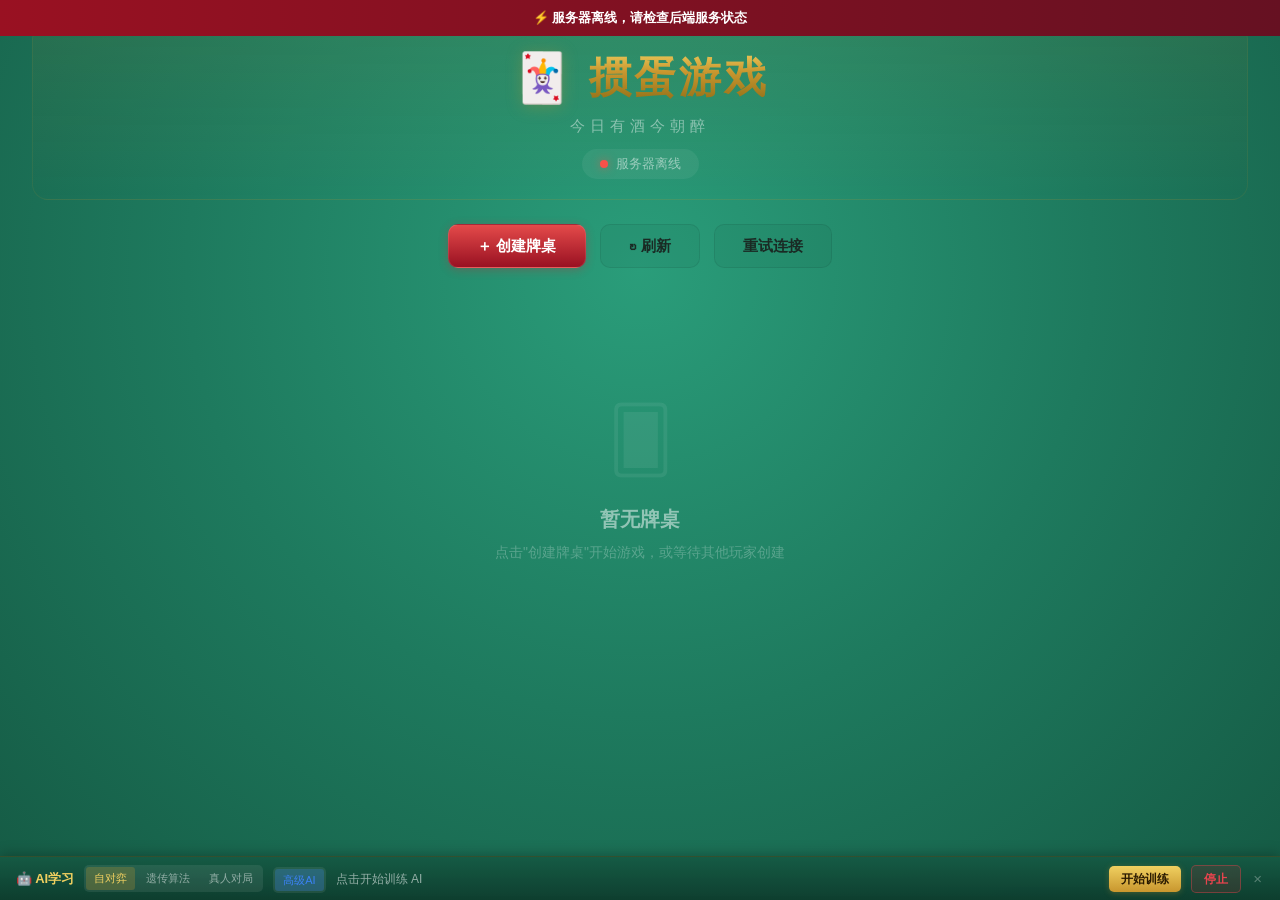
==== commit 53b82fc6: "补充VPS全部源码：bot_trigger/watcher.sh + clawguandan Rust源码 + 修复O.current轮询bug" ====
--- a/public_html/index.html
+++ b/public_html/index.html
@@ -1,1120 +1,1120 @@
-<!DOCTYPE html>
-<html lang="zh-CN">
-  <head>
-    <meta charset="UTF-8" />
-    <meta http-equiv="Cache-Control" content="no-cache, no-store, must-revalidate" />
-    <meta http-equiv="Pragma" content="no-cache" />
-    <meta http-equiv="Expires" content="0" />
-    <meta name="viewport" content="width=device-width, initial-scale=1.0" />
-    <title>掼蛋游戏 - Guandan v2.1</title>
-    <script>
-      (function(){
-        console.log('[learn-ui] init');
-
-        var learnPanel = null;
-        var statusInterval = null;
-        var currentMode = 'selfplay';
-        var currentAiType = 'advanced-bot';
-        var lobbyInterval = null;
-
-        function createLearnPanel() {
-          if (learnPanel && learnPanel.parentNode) return;
-
-          learnPanel = document.createElement('div');
-          learnPanel.id = 'ai-learn-panel';
-          learnPanel.style.cssText = `
-            position: fixed;
-            bottom: 0;
-            left: 0;
-            right: 0;
-            height: 44px;
-            background: linear-gradient(180deg, rgba(21,90,68,0.95) 0%, rgba(14,61,46,0.97) 100%);
-            color: #fff;
-            font-family: -apple-system, BlinkMacSystemFont, 'Segoe UI', sans-serif;
-            z-index: 9999;
-            border-top: 1px solid rgba(200,150,46,0.2);
-            display: flex;
-            align-items: center;
-            padding: 0 16px;
-            gap: 10px;
-            font-size: 12px;
-            box-shadow: 0 -2px 12px rgba(0,0,0,0.25);
-          `;
-
-          learnPanel.innerHTML = `
-            <span style="color:#f0d060;font-weight:700;white-space:nowrap;font-size:13px;">🤖 AI学习</span>
-
-            <div style="display:flex;gap:3px;background:rgba(255,255,255,0.08);border-radius:5px;padding:2px;">
-              <button id="mode-selfplay" style="padding:3px 8px;border:none;border-radius:3px;background:rgba(200,150,46,0.25);color:#f0d060;font-size:11px;font-weight:500;cursor:pointer;white-space:nowrap;">自对弈</button>
-              <button id="mode-genetic" style="padding:3px 8px;border:none;border-radius:3px;background:transparent;color:rgba(255,255,255,0.5);font-size:11px;font-weight:500;cursor:pointer;white-space:nowrap;">遗传算法</button>
-              <button id="mode-record" style="padding:3px 8px;border:none;border-radius:3px;background:transparent;color:rgba(255,255,255,0.5);font-size:11px;font-weight:500;cursor:pointer;white-space:nowrap;">真人对局</button>
-            </div>
-
-            <div style="display:flex;gap:3px;background:rgba(255,255,255,0.08);border-radius:5px;padding:2px;margin-top:3px;">
-              <button id="ai-advanced" style="padding:3px 8px;border:none;border-radius:3px;background:rgba(59,130,246,0.25);color:#3b82f6;font-size:11px;font-weight:500;cursor:pointer;white-space:nowrap;">高级AI</button>
-            </div>
-
-            <span id="learn-status" style="color:rgba(255,255,255,0.55);flex:1;min-width:0;overflow:hidden;text-overflow:ellipsis;white-space:nowrap;">点击开始训练 AI</span>
-
-            <div id="learn-progress" style="display:none;flex:0 0 100px;height:4px;background:rgba(255,255,255,0.12);border-radius:2px;overflow:hidden;">
-              <div id="progress-bar" style="height:100%;background:linear-gradient(90deg,#f0d060,#c8962e);width:0%;transition:width 0.5s ease-out;"></div>
-            </div>
-            <span id="progress-text" style="display:none;color:#f0d060;font-size:11px;white-space:nowrap;">0%</span>
-
-            <span id="iter-info" style="display:none;color:rgba(255,255,255,0.7);font-size:11px;white-space:nowrap;">0/0</span>
-            <span id="score-info" style="display:none;color:#f0d060;font-size:11px;white-space:nowrap;">0.0000</span>
-            <span id="best-info" style="display:none;color:#f0d060;font-size:11px;white-space:nowrap;">0.0000</span>
-            <span id="time-info" style="display:none;color:rgba(255,255,255,0.7);font-size:11px;white-space:nowrap;">0s</span>
-
-            <button id="learn-btn" style="padding:4px 12px;border:none;border-radius:5px;background:linear-gradient(180deg,#f0d060,#c8962e);color:#2a1a00;font-weight:700;cursor:pointer;font-size:12px;white-space:nowrap;box-shadow:0 1px 6px rgba(200,150,46,0.3);">开始训练</button>
-            <button id="stop-btn" style="padding:4px 12px;border:1px solid rgba(232,68,78,0.4);border-radius:5px;background:rgba(204,34,51,0.15);color:#e8444e;font-weight:600;cursor:pointer;font-size:12px;white-space:nowrap;">停止</button>
-
-            <button id="learn-close-btn" style="background:none;border:none;color:rgba(255,255,255,0.3);cursor:pointer;font-size:15px;line-height:1;padding:0 2px;flex-shrink:0;">&times;</button>
-          `;
-
-          document.body.appendChild(learnPanel);
-
-          // Bind event listeners via JS (not inline onclick)
-          document.getElementById('learn-close-btn').addEventListener('click', closeLearnPanel);
-          document.getElementById('learn-btn').addEventListener('click', startLearning);
-          document.getElementById('stop-btn').addEventListener('click', stopLearning);
-          document.getElementById('mode-selfplay').addEventListener('click', function(){ setMode('selfplay'); });
-          document.getElementById('mode-genetic').addEventListener('click', function(){ setMode('genetic'); });
-          document.getElementById('mode-record').addEventListener('click', function(){ setMode('record'); });
-          document.getElementById('ai-advanced').addEventListener('click', function(){ setAiType('advanced-bot'); });
-
-          // Restore training state if a task was running before refresh
-          restoreTrainingState();
-        }
-
-        function setMode(mode) {
-          currentMode = mode;
-          var selfplayBtn = document.getElementById('mode-selfplay');
-          var geneticBtn = document.getElementById('mode-genetic');
-          var recordBtn = document.getElementById('mode-record');
-
-          if (!selfplayBtn || !geneticBtn || !recordBtn) return;
-
-          selfplayBtn.style.background = 'transparent';
-          selfplayBtn.style.color = 'rgba(255,255,255,0.5)';
-          geneticBtn.style.background = 'transparent';
-          geneticBtn.style.color = 'rgba(255,255,255,0.5)';
-          recordBtn.style.background = 'transparent';
-          recordBtn.style.color = 'rgba(255,255,255,0.5)';
-
-          var st = document.getElementById('learn-status');
-
-          if (mode === 'selfplay') {
-            selfplayBtn.style.background = 'rgba(200,150,46,0.25)';
-            selfplayBtn.style.color = '#f0d060';
-            if (st) st.textContent = 'AI 自对弈训练模式';
-          } else if (mode === 'genetic') {
-            geneticBtn.style.background = 'rgba(168,85,247,0.25)';
-            geneticBtn.style.color = '#a855f7';
-            if (st) st.textContent = '遗传算法优化模式';
-          } else {
-            recordBtn.style.background = 'rgba(42,111,196,0.25)';
-            recordBtn.style.color = '#4a8fe4';
-            if (st) st.textContent = '从真人对局记录学习';
-          }
-        }
-
-        function setAiType(type) {
-          currentAiType = type;
-          var advBtn = document.getElementById('ai-advanced');
-          if (!advBtn) return;
-          if (type === 'advanced-bot') {
-            advBtn.style.background = 'rgba(59,130,246,0.25)';
-            advBtn.style.color = '#3b82f6';
-          }
-        }
-
-        function closeLearnPanel() {
-          if (learnPanel && learnPanel.parentNode) {
-            learnPanel.parentNode.removeChild(learnPanel);
-            learnPanel = null;
-          }
-          if (statusInterval) {
-            clearInterval(statusInterval);
-            statusInterval = null;
-          }
-        }
-
-        function restoreTrainingState() {
-          fetch('/api/v1/learn/status')
-          .then(function(r) { return r.json(); })
-          .then(function(data) {
-            if (!data.isRunning) return;
-            console.log('[learn-ui] Restoring running training task');
-
-            var statusEl = document.getElementById('learn-status');
-            var btnEl = document.getElementById('learn-btn');
-            if (btnEl) btnEl.style.display = 'none';
-            if (statusEl) {
-              statusEl.textContent = '🚀 ' + (data.statusMessage || '训练中...');
-              statusEl.style.color = '#3fb950';
-            }
-
-            var els = ['learn-progress','progress-text','iter-info','score-info','best-info','time-info'];
-            for (var i = 0; i < els.length; i++) {
-              var el = document.getElementById(els[i]);
-              if (el) el.style.display = '';
-            }
-
-            var pt = document.getElementById('progress-text');
-            var pb = document.getElementById('progress-bar');
-            var ii = document.getElementById('iter-info');
-            var si = document.getElementById('score-info');
-            var bi = document.getElementById('best-info');
-            var ti = document.getElementById('time-info');
-            if (pt) pt.textContent = Math.round(data.progress * 100) + '%';
-            if (pb) pb.style.width = (data.progress * 100) + '%';
-            if (ii) ii.textContent = data.currentIteration + '/' + data.totalIterations;
-            if (si) si.textContent = (data.currentEvalScore || 0).toFixed(4);
-            if (bi) bi.textContent = (data.bestScore || 0).toFixed(4);
-            if (ti) ti.textContent = formatTime(data.elapsedSeconds || 0);
-
-            startStatusPolling();
-          })
-          .catch(function(e) {
-            console.log('[learn-ui] No running task to restore');
-          });
-        }
-
-        function startLearning() {
-          var btn = document.getElementById('learn-btn');
-          var stopBtn = document.getElementById('stop-btn');
-          if (btn) btn.style.display = 'none';
-          if (stopBtn) stopBtn.style.opacity = '1';
-
-          var statusEl = document.getElementById('learn-status');
-          if (!statusEl) return;
-          statusEl.textContent = '正在启动训练...';
-          statusEl.style.color = '#f0d060';
-
-          var payload;
-          if (currentMode === 'selfplay') {
-            payload = { matchesPerEval: 200, iterations: 100, mode: 'selfplay', aiType: currentAiType };
-          } else if (currentMode === 'genetic') {
-            payload = { matchesPerEval: 30, iterations: 10, populationSize: 20, mode: 'genetic', aiType: currentAiType };
-          } else {
-            payload = { iterations: 20, mode: 'record', aiType: currentAiType };
-          }
-
-          var url = '/api/v1/learn';
-          console.log('[learn-ui] Starting learning:', currentMode, payload);
-
-          fetch(url, {
-            method: 'POST',
-            headers: { 'Content-Type': 'application/json' },
-            body: JSON.stringify(payload),
-            credentials: 'same-origin'
-          })
-          .then(function(response) {
-            console.log('[learn-ui] Response status:', response.status);
-            if (!response.ok) {
-              throw new Error('HTTP error: ' + response.status);
-            }
-            return response.json();
-          })
-          .then(function(data) {
-            console.log('[learn-ui] Response data:', data);
-            if (data.ok) {
-              statusEl.textContent = '训练已启动';
-              statusEl.style.color = '#3fb950';
-              var els = ['learn-progress','progress-text','iter-info','score-info','best-info','time-info'];
-              for (var i = 0; i < els.length; i++) {
-                var el = document.getElementById(els[i]);
-                if (el) el.style.display = '';
-              }
-              startStatusPolling();
-            } else {
-              statusEl.textContent = '❌ ' + data.message;
-              statusEl.style.color = '#e8444e';
-              if (btn) btn.style.display = '';
-            }
-          })
-          .catch(function(e) {
-            console.error('[learn-ui] Error:', e);
-            statusEl.textContent = '❌ 请求失败: ' + e.message;
-            statusEl.style.color = '#e8444e';
-            if (btn) btn.style.display = '';
-          });
-        }
-
-        function stopLearning() {
-          var statusEl = document.getElementById('learn-status');
-          if (statusEl) {
-            statusEl.textContent = '正在停止训练...';
-            statusEl.style.color = '#f0d060';
-          }
-          var stopBtn = document.getElementById('stop-btn');
-          if (stopBtn) stopBtn.style.opacity = '0.4';
-
-          fetch('/api/v1/learn/stop', { method: 'POST' })
-          .then(function(r) { return r.json(); })
-          .then(function(data) {
-            if (statusEl) {
-              statusEl.textContent = data.message;
-              statusEl.style.color = 'rgba(255,255,255,0.5)';
-            }
-          });
-        }
-
-        function startStatusPolling() {
-          if (statusInterval) clearInterval(statusInterval);
-          statusInterval = setInterval(function() {
-            fetch('/api/v1/learn/status')
-            .then(function(r) { return r.json(); })
-            .then(function(data) {
-              var statusEl = document.getElementById('learn-status');
-              if (!statusEl) return;
-
-              if (!data.isRunning) {
-                clearInterval(statusInterval);
-                var btnEl = document.getElementById('learn-btn');
-                if (btnEl) btnEl.style.display = '';
-
-                var msg = data.statusMessage || '';
-                if (msg.indexOf('completed') >= 0) {
-                  statusEl.textContent = '✅ ' + msg;
-                  statusEl.style.color = '#3fb950';
-                } else if (msg.indexOf('stopped') >= 0) {
-                  statusEl.textContent = '⏹️ ' + msg;
-                  statusEl.style.color = '#f0d060';
-                } else {
-                  statusEl.textContent = '❌ ' + (msg || 'Unknown');
-                  statusEl.style.color = '#e8444e';
-                }
-              } else {
-                statusEl.textContent = '🚀 ' + (data.statusMessage || '训练中...');
-                statusEl.style.color = '#3fb950';
-              }
-
-              var pt = document.getElementById('progress-text');
-              var pb = document.getElementById('progress-bar');
-              var ii = document.getElementById('iter-info');
-              var si = document.getElementById('score-info');
-              var bi = document.getElementById('best-info');
-              var ti = document.getElementById('time-info');
-              if (pt) pt.textContent = Math.round(data.progress * 100) + '%';
-              if (pb) pb.style.width = (data.progress * 100) + '%';
-              if (ii) ii.textContent = data.currentIteration + '/' + data.totalIterations;
-              if (si) si.textContent = (data.currentEvalScore || 0).toFixed(4);
-              if (bi) bi.textContent = (data.bestScore || 0).toFixed(4);
-              if (ti) ti.textContent = formatTime(data.elapsedSeconds || 0);
-            })
-            .catch(function(e) {
-              console.error('Polling error:', e);
-            });
-          }, 1500);
-        }
-
-        function formatTime(seconds) {
-          var mins = Math.floor(seconds / 60);
-          var secs = seconds % 60;
-          if (mins > 0) {
-            return mins + '分' + secs + '秒';
-          }
-          return secs + '秒';
-        }
-
-        function isInGameRoom() {
-          // Primary: URL path check
-          if (window.location.pathname.indexOf('/tables/') >= 0) return true;
-          // Secondary: requires BOTH sessionStorage AND DOM evidence
-          var tableId = sessionStorage.getItem('td');
-          var hasGameContainer = document.querySelector('.game-container, [class*="game-container"], #game-container');
-          var hasSeatCard = document.querySelector('.seat-card, [class*="seat-card"]');
-          // Only consider in-room if sessionStorage has td AND DOM has game elements
-          return (tableId && tableId.length > 0) && !!(hasGameContainer || hasSeatCard);
-        }
-
-        var closeTimeout = null;
-
-        function checkLobby() {
-          var inRoom = isInGameRoom();
-          if (inRoom && learnPanel) {
-            // Debounce: wait 800ms to confirm before closing (prevents flicker during SPA transitions)
-            if (!closeTimeout) {
-              closeTimeout = setTimeout(function() {
-                if (isInGameRoom() && learnPanel) {
-                  console.log('[learn-ui] Closing panel (in game room)');
-                  closeLearnPanel();
-                }
-                closeTimeout = null;
-              }, 800);
-            }
-          } else if (!inRoom && !learnPanel) {
-            if (closeTimeout) {
-              clearTimeout(closeTimeout);
-              closeTimeout = null;
-            }
-            console.log('[learn-ui] Creating panel (in lobby)');
-            createLearnPanel();
-          }
-        }
-
-        // Initial checks with staggered timing
-        setTimeout(checkLobby, 300);
-        setTimeout(checkLobby, 800);
-        setTimeout(checkLobby, 1500);
-        setTimeout(checkLobby, 3000);
-
-        // Continuous monitoring every 2 seconds
-        lobbyInterval = setInterval(checkLobby, 2000);
-
-        console.log('[learn-ui] ready');
-      })();
-    </script>
-    <script>
-      (function(){
-        console.log('[guard] init');
-        var _gsLastResponse=Date.now(),_gsUnstickCount=0,_gsGameClosed=false,_gsCleanedUp=false;
-        var _gsOrigFetch=window.fetch;
-        window.fetch=function(){
-          var p=_gsOrigFetch.apply(this,arguments);
-          var url=typeof arguments[0]==='string'?arguments[0]:arguments[0]&&arguments[0].url||'';
-          if(url.indexOf('/nextstate')>=0||url.indexOf('/tables')>=0){
-            var m=url.match(/\/tables\/([^\/\?]+)/);
-            if(m){
-              var tid=m[1];
-              _gsLastResponse=Date.now();
-              _gsGameClosed=false;
-              _gsCleanedUp=false;
-              sessionStorage.setItem('td',tid);
-              console.log('[guard] tableId stored:',tid);
-            } else {
-              _gsLastResponse=Date.now();
-              _gsUnstickCount=0;
-            }
-            p.then(function(){_gsLastResponse=Date.now();_gsUnstickCount=0}).catch(function(){});
-          }
-          return p;
-        };
-
-        function onGameClosed(){
-          var tid=sessionStorage.getItem('td');
-          if(!tid||_gsCleanedUp)return;
-          _gsGameClosed=true;
-          console.log('[guard] game closed, will cleanup table:',tid);
-        }
-
-        function doCleanup(tid){
-          if(_gsCleanedUp)return;
-          _gsCleanedUp=true;
-          console.log('[guard] cleaning up table:',tid);
-          fetch('/kb.php?table_id='+encodeURIComponent(tid),{keepalive:true}).catch(function(){});
-          sessionStorage.removeItem('td');
-        }
-
-        function checkStuck(){
-          var tid=sessionStorage.getItem('td');
-          if(!tid||_gsCleanedUp)return;
-          var now=Date.now();
-          if(_gsGameClosed && now-_gsLastResponse>5000){
-            doCleanup(tid);
-            return;
-          }
-          if(now-_gsLastResponse>15000){
-            _gsUnstickCount++;
-            console.warn('[guard] stuck #'+_gsUnstickCount);
-            fetch('/unstick.php?table_id='+encodeURIComponent(tid)).then(function(r){return r.json()}).then(function(d){if(d&&d.ok)_gsLastResponse=Date.now()}).catch(function(){});
-            if(_gsUnstickCount>=5){console.warn('[guard] reload');location.reload()}
-          }
-        }
-        setInterval(checkStuck,3000);
-
-        new MutationObserver(function(muts){
-          for(var i=0;i<muts.length;i++){
-            var removed=muts[i].removedNodes;
-            if(removed.length>0){
-              for(var j=0;j<removed.length;j++){
-                var node=removed[j];
-                if(node.nodeType===1){
-                  var html=node.outerHTML||node.textContent||'';
-                  if(html.indexOf('game-container')>=0||html.indexOf('seat-card')>=0){
-                    console.log('[guard] game component removed from DOM');
-                    setTimeout(onGameClosed,800);
-                    return;
-                  }
-                }
-              }
-            }
-          }
-        }).observe(document.getElementById('root')||document.body,{childList:true,subtree:true});
-
-        window.addEventListener('beforeunload',function(){
-          var tid=sessionStorage.getItem('td');
-          if(tid&&_gsGameClosed&&!_gsCleanedUp){
-            console.log('[guard] beforeunload cleanup:',tid);
-            fetch('/kb.php?table_id='+encodeURIComponent(tid),{keepalive:true}).catch(function(){});
-          }
-          sessionStorage.removeItem('td');
-        });
-
-        console.log('[guard] ready');
-      })();
-    </script>
-    <script type="module" crossorigin src="/assets/index-Bv28.js?v=57"></script>
-    <link rel="stylesheet" crossorigin href="/assets/index-DZzJMTFf.css?v=32">
-    <style>
-      @media (max-width: 768px) {
-        .hand-cards-area {
-          left: 0; right: 0;
-          bottom: calc(0px - 0.5 * var(--card-h));
-          position: absolute;
-          overflow-x: auto;
-          -webkit-overflow-scrolling: touch;
-          touch-action: pan-x;
-        }
-        .hand-cards-vert {
-          display: flex;
-          width: fit-content;
-          padding: 0 8px;
-          justify-content: flex-start;
-          margin: 0 auto;
-        }
-        .card-row {
-          flex-wrap: nowrap !important;
-        }
-        .center-area {
-          transform: translate(-50%, calc(-50% - var(--card-h) / 2 - 50px)) !important;
-        }
-      }
-      .suit-btn { display:inline-flex!important; align-items:center!important; justify-content:center!important; width:40px!important; height:40px!important; padding:0!important; border-radius:50%!important; font-size:24px!important; cursor:pointer!important; transition:all .15s!important; border:2px solid!important; background:#fff!important; line-height:1!important; box-shadow:0 1px 4px rgba(0,0,0,.15)!important; margin:0 2px!important; vertical-align:middle!important; min-width:auto!important; font-family:'Segoe UI Symbol','Apple Symbols','Arial Unicode MS',sans-serif!important; -webkit-text-fill-color:currentColor!important }
-      .suit-btn-s { color:#fff!important; border-color:#222!important; background:#333!important; -webkit-text-fill-color:#fff!important }
-      .suit-btn-h { color:#fff!important; border-color:#cc2233!important; background:#cc2233!important; -webkit-text-fill-color:#fff!important }
-      .suit-btn-c { color:#fff!important; border-color:#222!important; background:#333!important; -webkit-text-fill-color:#fff!important }
-      .suit-btn-d { color:#fff!important; border-color:#cc2233!important; background:#cc2233!important; -webkit-text-fill-color:#fff!important }
-      .suit-btn:hover { transform:scale(1.2)!important; box-shadow:0 3px 10px rgba(0,0,0,.3)!important }
-      .suit-btn:active { transform:scale(.95)!important }
-    </style>
-  </head>
-  <body>
-    <div id="root"></div>
-    <button id="fs-btn" title="全屏" style="display:none;margin-left:4px;width:28px;height:28px;border:none;border-radius:50%;background:rgba(255,255,255,0.15);color:#fff;font-size:16px;cursor:pointer;flex-shrink:0;align-items:center;justify-content:center;line-height:1;padding:0;">⛶</button>
-    <script>
-      (function(){
-        console.log('[fullscreen] init');
-        var btn = document.getElementById('fs-btn');
-        if (!btn) { console.log('[fullscreen] btn not found!'); return; }
-
-        var isFS = false;
-        btn.addEventListener('click', function(e){
-          e.preventDefault();
-          e.stopPropagation();
-          if (!isFS) {
-            var el = document.documentElement;
-            if (el.requestFullscreen) el.requestFullscreen();
-            else if (el.webkitRequestFullscreen) el.webkitRequestFullscreen();
-            else if (el.msRequestFullscreen) el.msRequestFullscreen();
-            // 进入全屏后尝试锁定横屏
-            setTimeout(function() {
-              try {
-                if (screen.orientation && screen.orientation.lock) {
-                  screen.orientation.lock('landscape').catch(function(){});
-                } else if (screen.lockOrientation) {
-                  screen.lockOrientation('landscape');
-                } else if (screen.mozLockOrientation) {
-                  screen.mozLockOrientation('landscape');
-                } else if (screen.msLockOrientation) {
-                  screen.msLockOrientation('landscape');
-                }
-              } catch(e2) {}
-            }, 100);
-          } else {
-            if (document.exitFullscreen) document.exitFullscreen();
-            else if (document.webkitExitFullscreen) document.webkitExitFullscreen();
-            else if (document.msExitFullscreen) document.msExitFullscreen();
-          }
-        });
-        document.addEventListener('fullscreenchange', function(){ isFS = !!document.fullscreenElement; });
-        document.addEventListener('webkitfullscreenchange', function(){ isFS = !!document.webkitFullscreenElement; });
-        document.addEventListener('msfullscreenchange', function(){ isFS = !!document.msFullscreenElement; });
-
-        var attached = false;
-        function tryInject() {
-          if (attached) return;
-          // 找"退出"按钮
-          var allBtns = document.querySelectorAll('button');
-          var exitBtn = null;
-          for (var i = 0; i < allBtns.length; i++) {
-            if (allBtns[i].textContent === '退出') {
-              exitBtn = allBtns[i];
-              break;
-            }
-          }
-          if (!exitBtn) return;
-          var parent = exitBtn.parentElement;
-          if (!parent) return;
-          parent.appendChild(btn);
-          btn.style.display = 'inline-flex';
-          attached = true;
-          console.log('[fullscreen] injected into topbar-r');
-        }
-        setInterval(tryInject, 600);
-        setTimeout(tryInject, 300);
-        setTimeout(tryInject, 1000);
-        setTimeout(tryInject, 2000);
-        tryInject();
-
-        // React 重渲染后重新注入
-        var obs = new MutationObserver(function() {
-          if (attached && !btn.parentElement) {
-            attached = false;
-            tryInject();
-          }
-        });
-        obs.observe(document.body, { childList: true, subtree: true });
-
-        console.log('[fullscreen] ready');
-      })();
-    </script>
-    <script>
-      (function(){
-        try {
-        console.log('[suit-btn] injector init');
-
-        // === 滚动清理 v5：scroll 结束后 dispatch([]) 清除残留 ===
-        (function setupScrollClean() {
-          var st = null;
-
-          document.addEventListener('touchmove', function() {
-            clearTimeout(st);
-            st = setTimeout(function() {
-              var ha = document.querySelector('.hand-cards-area');
-              var dispatch = findSelectedDispatch(ha);
-              if (dispatch) dispatch([]);
-            }, 250);
-          }, {passive: true});
-
-          console.log('[scroll-clean] ready (scroll-end dispatch clear)');
-        })();
-        // === 滚动清理结束 ===
-
-        var SUITS = [
-          {suit:'S', svg:'<svg viewBox="0 0 20 20" width="18" height="18"><path d="M10 2C10 2 3 8 3 12C3 15 6 17 10 14C14 17 17 15 17 12C17 8 10 2 10 2Z" fill="white"/><rect x="8" y="14" width="4" height="5" fill="white"/></svg>', cls:'suit-btn-s', title:'黑桃同花顺'},
-          {suit:'H', svg:'<svg viewBox="0 0 20 20" width="18" height="18"><path d="M10 17C5 12 0 8 0 5C0 2 3 0 6 0C8 0 10 2 10 2C10 2 12 0 14 0C17 0 20 2 20 5C20 8 15 12 10 17Z" fill="white"/></svg>', cls:'suit-btn-h', title:'红桃同花顺'},
-          {suit:'C', svg:'<svg viewBox="0 0 20 20" width="18" height="18"><circle cx="10" cy="5" r="4" fill="white"/><circle cx="6" cy="12" r="4" fill="white"/><circle cx="14" cy="12" r="4" fill="white"/><rect x="8" y="12" width="4" height="7" fill="white"/></svg>', cls:'suit-btn-c', title:'梅花同花顺'},
-          {suit:'D', svg:'<svg viewBox="0 0 20 20" width="18" height="18"><path d="M10 1L18 10L10 19L2 10Z" fill="white"/></svg>', cls:'suit-btn-d', title:'方块同花顺'}
-        ];
-        var RANK_VAL = {"2":2,"3":3,"4":4,"5":5,"6":6,"7":7,"8":8,"9":9,"10":10,"J":11,"Q":12,"K":13,"A":14};
-        var wrapper = null;
-        var injected = false;
-        var suitCycleIndex = {};
-
-        var centerPanel = null;
-
-        var centerButtons = {};
-
-        function createCenterPanel() {
-          if (centerPanel && centerPanel.parentNode) return;
-          centerPanel = document.createElement('div');
-          centerPanel.id = 'center-action-panel';
-          centerPanel.style.cssText = 'position:fixed;top:40%;left:50%;transform:translate(-50%,-50%);display:flex;gap:12px;z-index:99999;pointer-events:none;opacity:0;';
-
-          var playBtn = document.createElement('button');
-          playBtn.textContent = '出牌';
-          playBtn.className = 'center-action-btn';
-          playBtn.onclick = function(e) { e.preventDefault(); e.stopPropagation(); triggerBottomButton('出牌'); };
-          centerButtons['出牌'] = playBtn;
-
-          var passBtn = document.createElement('button');
-          passBtn.textContent = '不出';
-          passBtn.className = 'center-action-btn';
-          passBtn.onclick = function(e) { e.preventDefault(); e.stopPropagation(); triggerBottomButton('不出'); };
-          centerButtons['不出'] = passBtn;
-
-          var hintBtn = document.createElement('button');
-          hintBtn.textContent = '提示';
-          hintBtn.className = 'center-action-btn';
-          hintBtn.onclick = function(e) { e.preventDefault(); e.stopPropagation(); triggerBottomButton('提示'); };
-          centerButtons['提示'] = hintBtn;
-
-          centerPanel.appendChild(playBtn);
-          centerPanel.appendChild(passBtn);
-          centerPanel.appendChild(hintBtn);
-          document.body.appendChild(centerPanel);
-          console.log('[center-btns] panel created');
-        }
-
-        function triggerBottomButton(text) {
-          var actionBar = document.querySelector('.action-bar');
-          if (!actionBar) return;
-          var btns = actionBar.querySelectorAll('button');
-          for (var i = 0; i < btns.length; i++) {
-            var btnText = btns[i].textContent || btns[i].innerText || '';
-            if (btnText.indexOf(text) >= 0) { btns[i].click(); return; }
-          }
-        }
-
-        function updateCenterButtons() {
-          if (!centerPanel) createCenterPanel();
-          if (!centerPanel) return;
-          var actionBar = document.querySelector('.action-bar');
-          if (!actionBar) { centerPanel.style.opacity = '0'; return; }
-          var waitingIndicator = actionBar.querySelector('.waiting-indicator');
-          var waitingText = waitingIndicator ? (waitingIndicator.textContent || waitingIndicator.innerText || '') : '';
-          if (waitingIndicator && waitingText.indexOf('等待') >= 0) { centerPanel.style.opacity = '0'; return; }
-          var btns = actionBar.querySelectorAll('button');
-          var hasPlayBtn = false;
-          var styleSourceBtn = null;
-          for (var i = 0; i < btns.length; i++) {
-            var btnText = btns[i].textContent || btns[i].innerText || '';
-            if (btnText.indexOf('出牌') >= 0 || btnText.indexOf('不出') >= 0 || btnText.indexOf('提示') >= 0) {
-              hasPlayBtn = true;
-              if (!styleSourceBtn) styleSourceBtn = btns[i];
-            }
-          }
-          if (hasPlayBtn && styleSourceBtn) {
-            copyButtonStyles(styleSourceBtn);
-            centerPanel.style.display = 'flex';
-            centerPanel.style.opacity = '1';
-          } else {
-            centerPanel.style.opacity = '0';
-          }
-        }
-
-        function isMobile() {
-          return window.innerWidth <= 768 || /Android|webOS|iPhone|iPad|iPod|BlackBerry|IEMobile|Opera Mini/i.test(navigator.userAgent);
-        }
-
-        function copyButtonStyles(sourceBtn) {
-          var style = window.getComputedStyle(sourceBtn);
-          var targetStyles = ['padding', 'fontSize', 'fontWeight', 'border', 'borderRadius', 'color', 'cursor', 'boxShadow', 'minWidth', 'maxWidth', 'height', 'lineHeight', 'whiteSpace'];
-          var isMobileDevice = isMobile();
-          var bgAlpha = isMobileDevice ? 0.5 : 0.25;
-          var borderAlpha = isMobileDevice ? 0.6 : 0.4;
-          for (var key in centerButtons) {
-            var btn = centerButtons[key];
-            btn.style.cssText = '';
-            for (var i = 0; i < targetStyles.length; i++) {
-              btn.style[targetStyles[i]] = style[targetStyles[i]];
-            }
-            btn.style.position = 'relative';
-            btn.style.pointerEvents = 'auto';
-            btn.style.overflow = 'visible';
-            if (key === '出牌') {
-              btn.style.background = 'rgba(63,185,80,' + bgAlpha + ')';
-              btn.style.border = '1px solid rgba(63,185,80,' + borderAlpha + ')';
-            } else if (key === '不出') {
-              btn.style.background = 'rgba(232,68,78,' + bgAlpha + ')';
-              btn.style.border = '1px solid rgba(232,68,78,' + borderAlpha + ')';
-            } else if (key === '提示') {
-              btn.style.background = 'rgba(240,208,96,' + bgAlpha + ')';
-              btn.style.border = '1px solid rgba(240,208,96,' + borderAlpha + ')';
-            }
-          }
-        }
-
-        function parseCard(str) {
-          if (!str) return null;
-          if (/^(🃏|SJ|sJ|🃏b|🃏B)$/.test(str)) return {suit:"JOKER",rank:"小",isRed:false,isJoker:true};
-          if (/^(👑|BJ|bJ|🃏R|🃏r)$/.test(str)) return {suit:"JOKER",rank:"大",isRed:true,isJoker:true};
-          var m = str.match(/^([\u2660\u2665\u2666\u2663♠♥♦♣])([2-9]|10|[JQKAjqka])$/);
-          if (m) {
-            var e = m[1], u = m[2].toUpperCase();
-            var n = "S";
-            if (e === "♠" || e === "S") n = "S";
-            else if (e === "♥" || e === "H") n = "H";
-            else if (e === "♦" || e === "D") n = "D";
-            else if (e === "♣" || e === "C") n = "C";
-            return {suit: n, rank: u, isRed: n==="H"||n==="D", isJoker: false};
-          }
-          var m2 = str.match(/^([SHDC])([2-9]|10|[JQKAjqka])$/i);
-          if (m2) {
-            var n2 = m2[1].toUpperCase();
-            return {suit: n2, rank: m2[2].toUpperCase(), isRed: n2==="H"||n2==="D", isJoker: false};
-          }
-          return null;
-        }
-
-        function getLevel() {
-          // 优先从手牌区域的 React 状态中读取 handLevel（当前手牌的级牌）
-          // 手牌级别由庄家决定，升级后会变，不是固定玩家的队伍级别
-          var handLevel = getHandLevelFromReact();
-          if (handLevel) return handLevel;
-
-          // Fallback: 从 DOM 读取玩家队伍级别
-          var el = document.querySelector('.my-team .score-level-num');
-          if (el) {
-            var txt = el.textContent.trim().toUpperCase();
-            var num = parseInt(txt);
-            if (num === 11) return 'J';
-            if (num === 12) return 'Q';
-            if (num === 13) return 'K';
-            if (num === 14 || num === 1) return 'A';
-            if (!isNaN(num) && num >= 2 && num <= 10) return '' + num;
-            return txt;
-          }
-          return '2';
-        }
-
-        function getHandLevelFromReact() {
-          // 从 React fiber 树中读取 handLevel
-          var handArea = document.querySelector('.hand-cards-area');
-          if (!handArea) return null;
-          var fk = Object.keys(handArea).find(function(k) { return k.indexOf('__reactFiber') === 0; });
-          if (!fk) return null;
-
-          // 向上遍历 fiber 树找到包含 handLevel 的 state
-          var fiber = handArea[fk];
-          for (var depth = 0; depth < 30 && fiber; depth++) {
-            fiber = fiber.return;
-            if (!fiber || !fiber.memoizedState) continue;
-            var hook = fiber.memoizedState;
-            while (hook) {
-              if (hook.memoizedState && typeof hook.memoizedState === 'object' && hook.memoizedState.handLevel) {
-                var hl = hook.memoizedState.handLevel;
-                if (typeof hl === 'string') return hl;
-                if (typeof hl === 'number') return '' + hl;
-              }
-              var base = hook.memoizedState;
-              if (base && base.hand && base.hand.handLevel) {
-                var hl2 = base.hand.handLevel;
-                if (typeof hl2 === 'string') return hl2;
-                if (typeof hl2 === 'number') return '' + hl2;
-              }
-              hook = hook.next;
-            }
-          }
-          return null;
-        }
-
-        function findAllStraightFlushes(suit) {
-          var levelRank = getLevel();
-          var slots = document.querySelectorAll('.vert-card-slot');
-          var suitCards = [];
-          var wildSlotIdx = -1;
-
-          for (var i = 0; i < slots.length; i++) {
-            var cardEl = slots[i].querySelector('.card');
-            if (!cardEl) continue;
-            var cardStr = cardEl.getAttribute('title') || '';
-            var idx = parseInt(slots[i].getAttribute('data-card-idx'));
-            if (isNaN(idx)) continue;
-
-            var card = parseCard(cardStr);
-            if (!card) continue;
-
-            if (card.rank === levelRank && card.suit === "H" && !card.isJoker) {
-              wildSlotIdx = idx;
-              continue;
-            }
-            if (card.suit === suit && !card.isJoker) {
-              var n = RANK_VAL[card.rank];
-              if (n) suitCards.push({idx: idx, rankNum: n});
-            }
-          }
-
-          suitCards.sort(function(a,b){ return a.rankNum - b.rankNum; });
-          var rankSet = new Set();
-          for (var j = 0; j < suitCards.length; j++) rankSet.add(suitCards[j].rankNum);
-
-          var naturalResults = [];
-          var wildResults = [];
-
-          function trySelect(start) {
-            var needed = [];
-            for (var r = start; r < start + 5; r++) {
-              if (!rankSet.has(r)) needed.push(r);
-            }
-            if (needed.length === 0) {
-              var sel = [];
-              for (var r2 = start; r2 < start + 5; r2++) {
-                for (var k = 0; k < suitCards.length; k++) {
-                  if (suitCards[k].rankNum === r2 && sel.indexOf(suitCards[k].idx) < 0) {
-                    sel.push(suitCards[k].idx); break;
-                  }
-                }
-              }
-              if (sel.length === 5) naturalResults.push(sel);
-            } else if (needed.length === 1 && wildSlotIdx >= 0) {
-              var sel = [];
-              for (var r2 = start; r2 < start + 5; r2++) {
-                if (rankSet.has(r2)) {
-                  for (var k = 0; k < suitCards.length; k++) {
-                    if (suitCards[k].rankNum === r2 && sel.indexOf(suitCards[k].idx) < 0) {
-                      sel.push(suitCards[k].idx); break;
-                    }
-                  }
-                }
-              }
-              if (sel.length === 4) {
-                sel.push(wildSlotIdx);
-                wildResults.push(sel);
-              }
-            }
-          }
-
-          for (var start = 2; start <= 10; start++) {
-            trySelect(start);
-          }
-
-          var hasAce = rankSet.has(14);
-          var low4 = [2,3,4,5];
-          var hasLow = low4.every(function(r){ return rankSet.has(r); });
-
-          if (hasAce && hasLow) {
-            var sel = [];
-            for (var r3 = 2; r3 <= 5; r3++) {
-              for (var k = 0; k < suitCards.length; k++) {
-                if (suitCards[k].rankNum === r3 && sel.indexOf(suitCards[k].idx) < 0) {
-                  sel.push(suitCards[k].idx); break;
-                }
-              }
-            }
-            for (var k = 0; k < suitCards.length; k++) {
-              if (suitCards[k].rankNum === 14 && sel.indexOf(suitCards[k].idx) < 0) {
-                sel.push(suitCards[k].idx); break;
-              }
-            }
-            if (sel.length === 5) naturalResults.push(sel);
-          } else if (hasLow && !hasAce && wildSlotIdx >= 0) {
-            var sel = [];
-            for (var r3 = 2; r3 <= 5; r3++) {
-              for (var k = 0; k < suitCards.length; k++) {
-                if (suitCards[k].rankNum === r3 && sel.indexOf(suitCards[k].idx) < 0) {
-                  sel.push(suitCards[k].idx); break;
-                }
-              }
-            }
-            if (sel.length === 4) {
-              sel.push(wildSlotIdx);
-              wildResults.push(sel);
-            }
-          } else if (hasAce && wildSlotIdx >= 0) {
-            var missingLow = low4.filter(function(r){ return !rankSet.has(r); });
-            if (missingLow.length === 1) {
-              var sel = [wildSlotIdx];
-              for (var r3 = 2; r3 <= 5; r3++) {
-                if (rankSet.has(r3)) {
-                  for (var k = 0; k < suitCards.length; k++) {
-                    if (suitCards[k].rankNum === r3 && sel.indexOf(suitCards[k].idx) < 0) {
-                      sel.push(suitCards[k].idx); break;
-                    }
-                  }
-                }
-              }
-              for (var k = 0; k < suitCards.length; k++) {
-                if (suitCards[k].rankNum === 14 && sel.indexOf(suitCards[k].idx) < 0) {
-                  sel.push(suitCards[k].idx); break;
-                }
-              }
-              if (sel.length === 5) wildResults.push(sel);
-            }
-          }
-
-          return {
-            results: naturalResults.concat(wildResults),
-            naturalCount: naturalResults.length
-          };
-        }
-
-        function updateHighlights() {
-          if (!wrapper) return;
-          var buttons = wrapper.querySelectorAll('.suit-btn');
-          for (var i = 0; i < buttons.length; i++) {
-            var suit = buttons[i].getAttribute('data-suit');
-            var data = findAllStraightFlushes(suit);
-            if (data && data.results.length > 0) {
-              buttons[i].style.setProperty('background-color', 'rgba(255,215,0,0.35)', 'important');
-              buttons[i].style.setProperty('border-color', '#ffd700', 'important');
-              buttons[i].style.removeProperty('box-shadow');
-            } else {
-              buttons[i].style.removeProperty('background-color');
-              buttons[i].style.removeProperty('border-color');
-              buttons[i].style.removeProperty('box-shadow');
-            }
-          }
-        }
-
-        function clickCards(cardIdxs) {
-          console.log('[suit-btn] clickCards', JSON.stringify(cardIdxs));
-          var handArea = document.querySelector('.hand-cards-area');
-          if (!handArea) return;
-
-          var fiberKey = Object.keys(handArea).find(function(k) { return k.indexOf('__reactFiber') === 0; });
-          if (!fiberKey) return;
-          var nvFiber = handArea[fiberKey].return;
-          if (nvFiber && nvFiber.memoizedState) {
-            var refHook = nvFiber.memoizedState.next;
-            if (refHook && refHook.memoizedState && refHook.memoizedState.current) {
-              refHook.memoizedState.current.wasDrag = false;
-            }
-          }
-
-          var dispatch = findSelectedDispatch(handArea);
-          if (dispatch) {
-            dispatch(function(prev) { return cardIdxs; });
-            return;
-          }
-
-          var cl = nvFiber && nvFiber.memoizedProps && nvFiber.memoizedProps.onCardClick;
-          if (cl && cl.toString().replace(/\s/g, '').length >= 15) {
-            var currentSel = nvFiber.memoizedProps.selectedIndices || [];
-            for (var i = 0; i < currentSel.length; i++) cl(currentSel[i]);
-            for (var j = 0; j < cardIdxs.length; j++) cl(cardIdxs[j]);
-          }
-        }
-
-        function findSelectedDispatch(handArea) {
-          if (!handArea) return null;
-          var fk = Object.keys(handArea).find(function(k) { return k.indexOf('__reactFiber') === 0; });
-          if (!fk) return null;
-          var nvFiber = handArea[fk].return;
-          if (!nvFiber) return null;
-
-          function hasSelectedIndicesChild(f) {
-            if (!f) return false;
-            var ch = f.child;
-            while (ch) {
-              if (ch.memoizedProps && ch.memoizedProps.selectedIndices !== undefined) return true;
-              if (hasSelectedIndicesChild(ch)) return true;
-              ch = ch.sibling;
-            }
-            return false;
-          }
-
-          var fiber = nvFiber;
-          for (var level = 0; level < 20 && fiber; level++) {
-            fiber = fiber.return;
-            if (!fiber || !fiber.memoizedState) continue;
-            if (!hasSelectedIndicesChild(fiber)) continue;
-            var hook = fiber.memoizedState;
-            while (hook) {
-              if (hook.queue && hook.queue.dispatch && Array.isArray(hook.memoizedState)) {
-                var st = hook.memoizedState;
-                if (st.length === 0 || typeof st[0] === 'number') return hook.queue.dispatch;
-              }
-              hook = hook.next;
-            }
-          }
-
-          var rootEl = document.getElementById('root');
-          var rk = Object.keys(rootEl).find(function(k) { return k.indexOf('__reactContainer') === 0; });
-          if (rk) {
-            var rf = rootEl[rk];
-            if (rf._internalRoot) rf = rf._internalRoot.current;
-            if (rf.current) rf = rf.current;
-            if (rf.stateNode === rootEl) rf = rf.child;
-            var r = _searchFiber(rf);
-            if (r) return r;
-          }
-          return null;
-        }
-        function _searchFiber(f) {
-          if (!f) return null;
-          if (f.memoizedState) {
-            var hook = f.memoizedState;
-            while (hook) {
-              if (hook.queue && hook.queue.dispatch && Array.isArray(hook.memoizedState)) {
-                var st = hook.memoizedState;
-                if (st.length === 0 || typeof st[0] === 'number') return hook.queue.dispatch;
-              }
-              hook = hook.next;
-            }
-          }
-          return _searchFiber(f.child) || _searchFiber(f.sibling);
-        }
-
-        function tryInject() {
-          var actionBar = document.querySelector('.action-bar');
-          if (!actionBar) { injected = false; return; }
-          var playBtns = actionBar.querySelectorAll('button');
-          var hasPlayBtn = false;
-          for (var i = 0; i < playBtns.length; i++) {
-            var txt = playBtns[i].textContent || '';
-            if (txt.indexOf('出牌') >= 0 || txt.indexOf('不出') >= 0) {
-              hasPlayBtn = true; break;
-            }
-          }
-          if (!hasPlayBtn) {
-            injected = false;
-            if (wrapper && wrapper.parentNode) wrapper.style.display = 'none';
-            return;
-          }
-          if (injected) {
-            if (wrapper && wrapper.parentNode) {
-              wrapper.style.display = '';
-              updateHighlights();
-              return;
-            }
-            injected = false;
-            suitCycleIndex = {};
-          }
-          if (wrapper && wrapper.parentNode) wrapper.parentNode.removeChild(wrapper);
-          wrapper = document.createElement('span');
-          wrapper.className = 'suit-btn-wrapper';
-          wrapper.style.cssText = 'display:inline-flex;align-items:center;gap:6px;margin-left:8px';
-          var suitInlineStyles = {
-            'S': 'color:#fff!important;border-color:#222!important;background:#333!important',
-            'H': 'color:#fff!important;border-color:#cc2233!important;background:#cc2233!important',
-            'C': 'color:#fff!important;border-color:#222!important;background:#333!important',
-            'D': 'color:#fff!important;border-color:#cc2233!important;background:#cc2233!important'
-          };
-          var baseStyle = 'display:inline-flex;align-items:center;justify-content:center;width:40px;height:40px;padding:0;border-radius:50%;font-size:24px;cursor:pointer;border:2px solid;line-height:1;margin:0 2px;vertical-align:middle;font-family:Segoe UI Symbol,Apple Symbols,Arial Unicode MS,sans-serif;';
-          for (var s = 0; s < SUITS.length; s++) {
-            var btn = document.createElement('button');
-            btn.className = 'suit-btn ' + SUITS[s].cls;
-            btn.title = SUITS[s].title;
-            btn.innerHTML = SUITS[s].svg;
-            btn.style.cssText = baseStyle + suitInlineStyles[SUITS[s].suit];
-            btn.setAttribute('data-suit', SUITS[s].suit);
-            (function(suit){
-              btn.addEventListener('click', function(e){
-                e.preventDefault();
-                e.stopPropagation();
-
-                var data = findAllStraightFlushes(suit);
-                if (!data || data.results.length === 0) return;
-
-                var results = data.naturalCount > 0 ? data.results.slice(0, data.naturalCount) : data.results;
-
-                var handArea = document.querySelector('.hand-cards-area');
-                var dispatch = findSelectedDispatch(handArea);
-                if (!dispatch) return;
-
-                var idx = suitCycleIndex[suit] || 0;
-
-                if (idx >= results.length) {
-                  suitCycleIndex[suit] = 0;
-                  dispatch(function(prev) { return []; });
-                  return;
-                }
-
-                var targetIdxs = results[idx];
-                suitCycleIndex[suit] = idx + 1;
-
-                dispatch(function(prev) { return targetIdxs; });
-              });
-            })(SUITS[s].suit);
-            wrapper.appendChild(btn);
-          }
-          var indicator = actionBar.querySelector('.waiting-indicator');
-          if (indicator) {
-            actionBar.insertBefore(wrapper, indicator);
-          } else {
-            actionBar.appendChild(wrapper);
-          }
-          injected = true;
-          console.log('[suit-btn] injected into action-bar');
-          updateHighlights();
-          updateCenterButtons();
-        }
-
-        createCenterPanel();
-        var observer = new MutationObserver(function(){ tryInject(); updateCenterButtons(); });
-        observer.observe(document.body || document.documentElement, {childList: true, subtree: true});
-        setInterval(function(){ tryInject(); updateCenterButtons(); }, 1000);
-        setTimeout(function(){ tryInject(); updateCenterButtons(); }, 500);
-        setTimeout(updateCenterButtons, 2000);
-        console.log('[suit-btn] injector ready');
-        } catch(e) {
-          console.error('[suit-btn] FATAL ERROR:', e.message, e.stack);
-        }
-      })();
-    </script>
-  </body>
+<!DOCTYPE html>
+<html lang="zh-CN">
+  <head>
+    <meta charset="UTF-8" />
+    <meta http-equiv="Cache-Control" content="no-cache, no-store, must-revalidate" />
+    <meta http-equiv="Pragma" content="no-cache" />
+    <meta http-equiv="Expires" content="0" />
+    <meta name="viewport" content="width=device-width, initial-scale=1.0" />
+    <title>掼蛋游戏 - Guandan v2.1</title>
+    <script>
+      (function(){
+        console.log('[learn-ui] init');
+
+        var learnPanel = null;
+        var statusInterval = null;
+        var currentMode = 'selfplay';
+        var currentAiType = 'advanced-bot';
+        var lobbyInterval = null;
+
+        function createLearnPanel() {
+          if (learnPanel && learnPanel.parentNode) return;
+
+          learnPanel = document.createElement('div');
+          learnPanel.id = 'ai-learn-panel';
+          learnPanel.style.cssText = `
+            position: fixed;
+            bottom: 0;
+            left: 0;
+            right: 0;
+            height: 44px;
+            background: linear-gradient(180deg, rgba(21,90,68,0.95) 0%, rgba(14,61,46,0.97) 100%);
+            color: #fff;
+            font-family: -apple-system, BlinkMacSystemFont, 'Segoe UI', sans-serif;
+            z-index: 9999;
+            border-top: 1px solid rgba(200,150,46,0.2);
+            display: flex;
+            align-items: center;
+            padding: 0 16px;
+            gap: 10px;
+            font-size: 12px;
+            box-shadow: 0 -2px 12px rgba(0,0,0,0.25);
+          `;
+
+          learnPanel.innerHTML = `
+            <span style="color:#f0d060;font-weight:700;white-space:nowrap;font-size:13px;">🤖 AI学习</span>
+
+            <div style="display:flex;gap:3px;background:rgba(255,255,255,0.08);border-radius:5px;padding:2px;">
+              <button id="mode-selfplay" style="padding:3px 8px;border:none;border-radius:3px;background:rgba(200,150,46,0.25);color:#f0d060;font-size:11px;font-weight:500;cursor:pointer;white-space:nowrap;">自对弈</button>
+              <button id="mode-genetic" style="padding:3px 8px;border:none;border-radius:3px;background:transparent;color:rgba(255,255,255,0.5);font-size:11px;font-weight:500;cursor:pointer;white-space:nowrap;">遗传算法</button>
+              <button id="mode-record" style="padding:3px 8px;border:none;border-radius:3px;background:transparent;color:rgba(255,255,255,0.5);font-size:11px;font-weight:500;cursor:pointer;white-space:nowrap;">真人对局</button>
+            </div>
+
+            <div style="display:flex;gap:3px;background:rgba(255,255,255,0.08);border-radius:5px;padding:2px;margin-top:3px;">
+              <button id="ai-advanced" style="padding:3px 8px;border:none;border-radius:3px;background:rgba(59,130,246,0.25);color:#3b82f6;font-size:11px;font-weight:500;cursor:pointer;white-space:nowrap;">高级AI</button>
+            </div>
+
+            <span id="learn-status" style="color:rgba(255,255,255,0.55);flex:1;min-width:0;overflow:hidden;text-overflow:ellipsis;white-space:nowrap;">点击开始训练 AI</span>
+
+            <div id="learn-progress" style="display:none;flex:0 0 100px;height:4px;background:rgba(255,255,255,0.12);border-radius:2px;overflow:hidden;">
+              <div id="progress-bar" style="height:100%;background:linear-gradient(90deg,#f0d060,#c8962e);width:0%;transition:width 0.5s ease-out;"></div>
+            </div>
+            <span id="progress-text" style="display:none;color:#f0d060;font-size:11px;white-space:nowrap;">0%</span>
+
+            <span id="iter-info" style="display:none;color:rgba(255,255,255,0.7);font-size:11px;white-space:nowrap;">0/0</span>
+            <span id="score-info" style="display:none;color:#f0d060;font-size:11px;white-space:nowrap;">0.0000</span>
+            <span id="best-info" style="display:none;color:#f0d060;font-size:11px;white-space:nowrap;">0.0000</span>
+            <span id="time-info" style="display:none;color:rgba(255,255,255,0.7);font-size:11px;white-space:nowrap;">0s</span>
+
+            <button id="learn-btn" style="padding:4px 12px;border:none;border-radius:5px;background:linear-gradient(180deg,#f0d060,#c8962e);color:#2a1a00;font-weight:700;cursor:pointer;font-size:12px;white-space:nowrap;box-shadow:0 1px 6px rgba(200,150,46,0.3);">开始训练</button>
+            <button id="stop-btn" style="padding:4px 12px;border:1px solid rgba(232,68,78,0.4);border-radius:5px;background:rgba(204,34,51,0.15);color:#e8444e;font-weight:600;cursor:pointer;font-size:12px;white-space:nowrap;">停止</button>
+
+            <button id="learn-close-btn" style="background:none;border:none;color:rgba(255,255,255,0.3);cursor:pointer;font-size:15px;line-height:1;padding:0 2px;flex-shrink:0;">&times;</button>
+          `;
+
+          document.body.appendChild(learnPanel);
+
+          // Bind event listeners via JS (not inline onclick)
+          document.getElementById('learn-close-btn').addEventListener('click', closeLearnPanel);
+          document.getElementById('learn-btn').addEventListener('click', startLearning);
+          document.getElementById('stop-btn').addEventListener('click', stopLearning);
+          document.getElementById('mode-selfplay').addEventListener('click', function(){ setMode('selfplay'); });
+          document.getElementById('mode-genetic').addEventListener('click', function(){ setMode('genetic'); });
+          document.getElementById('mode-record').addEventListener('click', function(){ setMode('record'); });
+          document.getElementById('ai-advanced').addEventListener('click', function(){ setAiType('advanced-bot'); });
+
+          // Restore training state if a task was running before refresh
+          restoreTrainingState();
+        }
+
+        function setMode(mode) {
+          currentMode = mode;
+          var selfplayBtn = document.getElementById('mode-selfplay');
+          var geneticBtn = document.getElementById('mode-genetic');
+          var recordBtn = document.getElementById('mode-record');
+
+          if (!selfplayBtn || !geneticBtn || !recordBtn) return;
+
+          selfplayBtn.style.background = 'transparent';
+          selfplayBtn.style.color = 'rgba(255,255,255,0.5)';
+          geneticBtn.style.background = 'transparent';
+          geneticBtn.style.color = 'rgba(255,255,255,0.5)';
+          recordBtn.style.background = 'transparent';
+          recordBtn.style.color = 'rgba(255,255,255,0.5)';
+
+          var st = document.getElementById('learn-status');
+
+          if (mode === 'selfplay') {
+            selfplayBtn.style.background = 'rgba(200,150,46,0.25)';
+            selfplayBtn.style.color = '#f0d060';
+            if (st) st.textContent = 'AI 自对弈训练模式';
+          } else if (mode === 'genetic') {
+            geneticBtn.style.background = 'rgba(168,85,247,0.25)';
+            geneticBtn.style.color = '#a855f7';
+            if (st) st.textContent = '遗传算法优化模式';
+          } else {
+            recordBtn.style.background = 'rgba(42,111,196,0.25)';
+            recordBtn.style.color = '#4a8fe4';
+            if (st) st.textContent = '从真人对局记录学习';
+          }
+        }
+
+        function setAiType(type) {
+          currentAiType = type;
+          var advBtn = document.getElementById('ai-advanced');
+          if (!advBtn) return;
+          if (type === 'advanced-bot') {
+            advBtn.style.background = 'rgba(59,130,246,0.25)';
+            advBtn.style.color = '#3b82f6';
+          }
+        }
+
+        function closeLearnPanel() {
+          if (learnPanel && learnPanel.parentNode) {
+            learnPanel.parentNode.removeChild(learnPanel);
+            learnPanel = null;
+          }
+          if (statusInterval) {
+            clearInterval(statusInterval);
+            statusInterval = null;
+          }
+        }
+
+        function restoreTrainingState() {
+          fetch('/api/v1/learn/status')
+          .then(function(r) { return r.json(); })
+          .then(function(data) {
+            if (!data.isRunning) return;
+            console.log('[learn-ui] Restoring running training task');
+
+            var statusEl = document.getElementById('learn-status');
+            var btnEl = document.getElementById('learn-btn');
+            if (btnEl) btnEl.style.display = 'none';
+            if (statusEl) {
+              statusEl.textContent = '🚀 ' + (data.statusMessage || '训练中...');
+              statusEl.style.color = '#3fb950';
+            }
+
+            var els = ['learn-progress','progress-text','iter-info','score-info','best-info','time-info'];
+            for (var i = 0; i < els.length; i++) {
+              var el = document.getElementById(els[i]);
+              if (el) el.style.display = '';
+            }
+
+            var pt = document.getElementById('progress-text');
+            var pb = document.getElementById('progress-bar');
+            var ii = document.getElementById('iter-info');
+            var si = document.getElementById('score-info');
+            var bi = document.getElementById('best-info');
+            var ti = document.getElementById('time-info');
+            if (pt) pt.textContent = Math.round(data.progress * 100) + '%';
+            if (pb) pb.style.width = (data.progress * 100) + '%';
+            if (ii) ii.textContent = data.currentIteration + '/' + data.totalIterations;
+            if (si) si.textContent = (data.currentEvalScore || 0).toFixed(4);
+            if (bi) bi.textContent = (data.bestScore || 0).toFixed(4);
+            if (ti) ti.textContent = formatTime(data.elapsedSeconds || 0);
+
+            startStatusPolling();
+          })
+          .catch(function(e) {
+            console.log('[learn-ui] No running task to restore');
+          });
+        }
+
+        function startLearning() {
+          var btn = document.getElementById('learn-btn');
+          var stopBtn = document.getElementById('stop-btn');
+          if (btn) btn.style.display = 'none';
+          if (stopBtn) stopBtn.style.opacity = '1';
+
+          var statusEl = document.getElementById('learn-status');
+          if (!statusEl) return;
+          statusEl.textContent = '正在启动训练...';
+          statusEl.style.color = '#f0d060';
+
+          var payload;
+          if (currentMode === 'selfplay') {
+            payload = { matchesPerEval: 200, iterations: 100, mode: 'selfplay', aiType: currentAiType };
+          } else if (currentMode === 'genetic') {
+            payload = { matchesPerEval: 30, iterations: 10, populationSize: 20, mode: 'genetic', aiType: currentAiType };
+          } else {
+            payload = { iterations: 20, mode: 'record', aiType: currentAiType };
+          }
+
+          var url = '/api/v1/learn';
+          console.log('[learn-ui] Starting learning:', currentMode, payload);
+
+          fetch(url, {
+            method: 'POST',
+            headers: { 'Content-Type': 'application/json' },
+            body: JSON.stringify(payload),
+            credentials: 'same-origin'
+          })
+          .then(function(response) {
+            console.log('[learn-ui] Response status:', response.status);
+            if (!response.ok) {
+              throw new Error('HTTP error: ' + response.status);
+            }
+            return response.json();
+          })
+          .then(function(data) {
+            console.log('[learn-ui] Response data:', data);
+            if (data.ok) {
+              statusEl.textContent = '训练已启动';
+              statusEl.style.color = '#3fb950';
+              var els = ['learn-progress','progress-text','iter-info','score-info','best-info','time-info'];
+              for (var i = 0; i < els.length; i++) {
+                var el = document.getElementById(els[i]);
+                if (el) el.style.display = '';
+              }
+              startStatusPolling();
+            } else {
+              statusEl.textContent = '❌ ' + data.message;
+              statusEl.style.color = '#e8444e';
+              if (btn) btn.style.display = '';
+            }
+          })
+          .catch(function(e) {
+            console.error('[learn-ui] Error:', e);
+            statusEl.textContent = '❌ 请求失败: ' + e.message;
+            statusEl.style.color = '#e8444e';
+            if (btn) btn.style.display = '';
+          });
+        }
+
+        function stopLearning() {
+          var statusEl = document.getElementById('learn-status');
+          if (statusEl) {
+            statusEl.textContent = '正在停止训练...';
+            statusEl.style.color = '#f0d060';
+          }
+          var stopBtn = document.getElementById('stop-btn');
+          if (stopBtn) stopBtn.style.opacity = '0.4';
+
+          fetch('/api/v1/learn/stop', { method: 'POST' })
+          .then(function(r) { return r.json(); })
+          .then(function(data) {
+            if (statusEl) {
+              statusEl.textContent = data.message;
+              statusEl.style.color = 'rgba(255,255,255,0.5)';
+            }
+          });
+        }
+
+        function startStatusPolling() {
+          if (statusInterval) clearInterval(statusInterval);
+          statusInterval = setInterval(function() {
+            fetch('/api/v1/learn/status')
+            .then(function(r) { return r.json(); })
+            .then(function(data) {
+              var statusEl = document.getElementById('learn-status');
+              if (!statusEl) return;
+
+              if (!data.isRunning) {
+                clearInterval(statusInterval);
+                var btnEl = document.getElementById('learn-btn');
+                if (btnEl) btnEl.style.display = '';
+
+                var msg = data.statusMessage || '';
+                if (msg.indexOf('completed') >= 0) {
+                  statusEl.textContent = '✅ ' + msg;
+                  statusEl.style.color = '#3fb950';
+                } else if (msg.indexOf('stopped') >= 0) {
+                  statusEl.textContent = '⏹️ ' + msg;
+                  statusEl.style.color = '#f0d060';
+                } else {
+                  statusEl.textContent = '❌ ' + (msg || 'Unknown');
+                  statusEl.style.color = '#e8444e';
+                }
+              } else {
+                statusEl.textContent = '🚀 ' + (data.statusMessage || '训练中...');
+                statusEl.style.color = '#3fb950';
+              }
+
+              var pt = document.getElementById('progress-text');
+              var pb = document.getElementById('progress-bar');
+              var ii = document.getElementById('iter-info');
+              var si = document.getElementById('score-info');
+              var bi = document.getElementById('best-info');
+              var ti = document.getElementById('time-info');
+              if (pt) pt.textContent = Math.round(data.progress * 100) + '%';
+              if (pb) pb.style.width = (data.progress * 100) + '%';
+              if (ii) ii.textContent = data.currentIteration + '/' + data.totalIterations;
+              if (si) si.textContent = (data.currentEvalScore || 0).toFixed(4);
+              if (bi) bi.textContent = (data.bestScore || 0).toFixed(4);
+              if (ti) ti.textContent = formatTime(data.elapsedSeconds || 0);
+            })
+            .catch(function(e) {
+              console.error('Polling error:', e);
+            });
+          }, 1500);
+        }
+
+        function formatTime(seconds) {
+          var mins = Math.floor(seconds / 60);
+          var secs = seconds % 60;
+          if (mins > 0) {
+            return mins + '分' + secs + '秒';
+          }
+          return secs + '秒';
+        }
+
+        function isInGameRoom() {
+          // Primary: URL path check
+          if (window.location.pathname.indexOf('/tables/') >= 0) return true;
+          // Secondary: requires BOTH sessionStorage AND DOM evidence
+          var tableId = sessionStorage.getItem('td');
+          var hasGameContainer = document.querySelector('.game-container, [class*="game-container"], #game-container');
+          var hasSeatCard = document.querySelector('.seat-card, [class*="seat-card"]');
+          // Only consider in-room if sessionStorage has td AND DOM has game elements
+          return (tableId && tableId.length > 0) && !!(hasGameContainer || hasSeatCard);
+        }
+
+        var closeTimeout = null;
+
+        function checkLobby() {
+          var inRoom = isInGameRoom();
+          if (inRoom && learnPanel) {
+            // Debounce: wait 800ms to confirm before closing (prevents flicker during SPA transitions)
+            if (!closeTimeout) {
+              closeTimeout = setTimeout(function() {
+                if (isInGameRoom() && learnPanel) {
+                  console.log('[learn-ui] Closing panel (in game room)');
+                  closeLearnPanel();
+                }
+                closeTimeout = null;
+              }, 800);
+            }
+          } else if (!inRoom && !learnPanel) {
+            if (closeTimeout) {
+              clearTimeout(closeTimeout);
+              closeTimeout = null;
+            }
+            console.log('[learn-ui] Creating panel (in lobby)');
+            createLearnPanel();
+          }
+        }
+
+        // Initial checks with staggered timing
+        setTimeout(checkLobby, 300);
+        setTimeout(checkLobby, 800);
+        setTimeout(checkLobby, 1500);
+        setTimeout(checkLobby, 3000);
+
+        // Continuous monitoring every 2 seconds
+        lobbyInterval = setInterval(checkLobby, 2000);
+
+        console.log('[learn-ui] ready');
+      })();
+    </script>
+    <script>
+      (function(){
+        console.log('[guard] init');
+        var _gsLastResponse=Date.now(),_gsUnstickCount=0,_gsGameClosed=false,_gsCleanedUp=false;
+        var _gsOrigFetch=window.fetch;
+        window.fetch=function(){
+          var p=_gsOrigFetch.apply(this,arguments);
+          var url=typeof arguments[0]==='string'?arguments[0]:arguments[0]&&arguments[0].url||'';
+          if(url.indexOf('/nextstate')>=0||url.indexOf('/tables')>=0){
+            var m=url.match(/\/tables\/([^\/\?]+)/);
+            if(m){
+              var tid=m[1];
+              _gsLastResponse=Date.now();
+              _gsGameClosed=false;
+              _gsCleanedUp=false;
+              sessionStorage.setItem('td',tid);
+              console.log('[guard] tableId stored:',tid);
+            } else {
+              _gsLastResponse=Date.now();
+              _gsUnstickCount=0;
+            }
+            p.then(function(){_gsLastResponse=Date.now();_gsUnstickCount=0}).catch(function(){});
+          }
+          return p;
+        };
+
+        function onGameClosed(){
+          var tid=sessionStorage.getItem('td');
+          if(!tid||_gsCleanedUp)return;
+          _gsGameClosed=true;
+          console.log('[guard] game closed, will cleanup table:',tid);
+        }
+
+        function doCleanup(tid){
+          if(_gsCleanedUp)return;
+          _gsCleanedUp=true;
+          console.log('[guard] cleaning up table:',tid);
+          fetch('/kb.php?table_id='+encodeURIComponent(tid),{keepalive:true}).catch(function(){});
+          sessionStorage.removeItem('td');
+        }
+
+        function checkStuck(){
+          var tid=sessionStorage.getItem('td');
+          if(!tid||_gsCleanedUp)return;
+          var now=Date.now();
+          if(_gsGameClosed && now-_gsLastResponse>5000){
+            doCleanup(tid);
+            return;
+          }
+          if(now-_gsLastResponse>15000){
+            _gsUnstickCount++;
+            console.warn('[guard] stuck #'+_gsUnstickCount);
+            fetch('/unstick.php?table_id='+encodeURIComponent(tid)).then(function(r){return r.json()}).then(function(d){if(d&&d.ok)_gsLastResponse=Date.now()}).catch(function(){});
+            if(_gsUnstickCount>=5){console.warn('[guard] reload');location.reload()}
+          }
+        }
+        setInterval(checkStuck,3000);
+
+        new MutationObserver(function(muts){
+          for(var i=0;i<muts.length;i++){
+            var removed=muts[i].removedNodes;
+            if(removed.length>0){
+              for(var j=0;j<removed.length;j++){
+                var node=removed[j];
+                if(node.nodeType===1){
+                  var html=node.outerHTML||node.textContent||'';
+                  if(html.indexOf('game-container')>=0||html.indexOf('seat-card')>=0){
+                    console.log('[guard] game component removed from DOM');
+                    setTimeout(onGameClosed,800);
+                    return;
+                  }
+                }
+              }
+            }
+          }
+        }).observe(document.getElementById('root')||document.body,{childList:true,subtree:true});
+
+        window.addEventListener('beforeunload',function(){
+          var tid=sessionStorage.getItem('td');
+          if(tid&&_gsGameClosed&&!_gsCleanedUp){
+            console.log('[guard] beforeunload cleanup:',tid);
+            fetch('/kb.php?table_id='+encodeURIComponent(tid),{keepalive:true}).catch(function(){});
+          }
+          sessionStorage.removeItem('td');
+        });
+
+        console.log('[guard] ready');
+      })();
+    </script>
+    <script type="module" crossorigin src="/assets/index-Bv28.js?v=58"></script>
+    <link rel="stylesheet" crossorigin href="/assets/index-DZzJMTFf.css?v=32">
+    <style>
+      @media (max-width: 768px) {
+        .hand-cards-area {
+          left: 0; right: 0;
+          bottom: calc(0px - 0.5 * var(--card-h));
+          position: absolute;
+          overflow-x: auto;
+          -webkit-overflow-scrolling: touch;
+          touch-action: pan-x;
+        }
+        .hand-cards-vert {
+          display: flex;
+          width: fit-content;
+          padding: 0 8px;
+          justify-content: flex-start;
+          margin: 0 auto;
+        }
+        .card-row {
+          flex-wrap: nowrap !important;
+        }
+        .center-area {
+          transform: translate(-50%, calc(-50% - var(--card-h) / 2 - 50px)) !important;
+        }
+      }
+      .suit-btn { display:inline-flex!important; align-items:center!important; justify-content:center!important; width:40px!important; height:40px!important; padding:0!important; border-radius:50%!important; font-size:24px!important; cursor:pointer!important; transition:all .15s!important; border:2px solid!important; background:#fff!important; line-height:1!important; box-shadow:0 1px 4px rgba(0,0,0,.15)!important; margin:0 2px!important; vertical-align:middle!important; min-width:auto!important; font-family:'Segoe UI Symbol','Apple Symbols','Arial Unicode MS',sans-serif!important; -webkit-text-fill-color:currentColor!important }
+      .suit-btn-s { color:#fff!important; border-color:#222!important; background:#333!important; -webkit-text-fill-color:#fff!important }
+      .suit-btn-h { color:#fff!important; border-color:#cc2233!important; background:#cc2233!important; -webkit-text-fill-color:#fff!important }
+      .suit-btn-c { color:#fff!important; border-color:#222!important; background:#333!important; -webkit-text-fill-color:#fff!important }
+      .suit-btn-d { color:#fff!important; border-color:#cc2233!important; background:#cc2233!important; -webkit-text-fill-color:#fff!important }
+      .suit-btn:hover { transform:scale(1.2)!important; box-shadow:0 3px 10px rgba(0,0,0,.3)!important }
+      .suit-btn:active { transform:scale(.95)!important }
+    </style>
+  </head>
+  <body>
+    <div id="root"></div>
+    <button id="fs-btn" title="全屏" style="display:none;margin-left:4px;width:28px;height:28px;border:none;border-radius:50%;background:rgba(255,255,255,0.15);color:#fff;font-size:16px;cursor:pointer;flex-shrink:0;align-items:center;justify-content:center;line-height:1;padding:0;">⛶</button>
+    <script>
+      (function(){
+        console.log('[fullscreen] init');
+        var btn = document.getElementById('fs-btn');
+        if (!btn) { console.log('[fullscreen] btn not found!'); return; }
+
+        var isFS = false;
+        btn.addEventListener('click', function(e){
+          e.preventDefault();
+          e.stopPropagation();
+          if (!isFS) {
+            var el = document.documentElement;
+            if (el.requestFullscreen) el.requestFullscreen();
+            else if (el.webkitRequestFullscreen) el.webkitRequestFullscreen();
+            else if (el.msRequestFullscreen) el.msRequestFullscreen();
+            // 进入全屏后尝试锁定横屏
+            setTimeout(function() {
+              try {
+                if (screen.orientation && screen.orientation.lock) {
+                  screen.orientation.lock('landscape').catch(function(){});
+                } else if (screen.lockOrientation) {
+                  screen.lockOrientation('landscape');
+                } else if (screen.mozLockOrientation) {
+                  screen.mozLockOrientation('landscape');
+                } else if (screen.msLockOrientation) {
+                  screen.msLockOrientation('landscape');
+                }
+              } catch(e2) {}
+            }, 100);
+          } else {
+            if (document.exitFullscreen) document.exitFullscreen();
+            else if (document.webkitExitFullscreen) document.webkitExitFullscreen();
+            else if (document.msExitFullscreen) document.msExitFullscreen();
+          }
+        });
+        document.addEventListener('fullscreenchange', function(){ isFS = !!document.fullscreenElement; });
+        document.addEventListener('webkitfullscreenchange', function(){ isFS = !!document.webkitFullscreenElement; });
+        document.addEventListener('msfullscreenchange', function(){ isFS = !!document.msFullscreenElement; });
+
+        var attached = false;
+        function tryInject() {
+          if (attached) return;
+          // 找"退出"按钮
+          var allBtns = document.querySelectorAll('button');
+          var exitBtn = null;
+          for (var i = 0; i < allBtns.length; i++) {
+            if (allBtns[i].textContent === '退出') {
+              exitBtn = allBtns[i];
+              break;
+            }
+          }
+          if (!exitBtn) return;
+          var parent = exitBtn.parentElement;
+          if (!parent) return;
+          parent.appendChild(btn);
+          btn.style.display = 'inline-flex';
+          attached = true;
+          console.log('[fullscreen] injected into topbar-r');
+        }
+        setInterval(tryInject, 600);
+        setTimeout(tryInject, 300);
+        setTimeout(tryInject, 1000);
+        setTimeout(tryInject, 2000);
+        tryInject();
+
+        // React 重渲染后重新注入
+        var obs = new MutationObserver(function() {
+          if (attached && !btn.parentElement) {
+            attached = false;
+            tryInject();
+          }
+        });
+        obs.observe(document.body, { childList: true, subtree: true });
+
+        console.log('[fullscreen] ready');
+      })();
+    </script>
+    <script>
+      (function(){
+        try {
+        console.log('[suit-btn] injector init');
+
+        // === 滚动清理 v5：scroll 结束后 dispatch([]) 清除残留 ===
+        (function setupScrollClean() {
+          var st = null;
+
+          document.addEventListener('touchmove', function() {
+            clearTimeout(st);
+            st = setTimeout(function() {
+              var ha = document.querySelector('.hand-cards-area');
+              var dispatch = findSelectedDispatch(ha);
+              if (dispatch) dispatch([]);
+            }, 250);
+          }, {passive: true});
+
+          console.log('[scroll-clean] ready (scroll-end dispatch clear)');
+        })();
+        // === 滚动清理结束 ===
+
+        var SUITS = [
+          {suit:'S', svg:'<svg viewBox="0 0 20 20" width="18" height="18"><path d="M10 2C10 2 3 8 3 12C3 15 6 17 10 14C14 17 17 15 17 12C17 8 10 2 10 2Z" fill="white"/><rect x="8" y="14" width="4" height="5" fill="white"/></svg>', cls:'suit-btn-s', title:'黑桃同花顺'},
+          {suit:'H', svg:'<svg viewBox="0 0 20 20" width="18" height="18"><path d="M10 17C5 12 0 8 0 5C0 2 3 0 6 0C8 0 10 2 10 2C10 2 12 0 14 0C17 0 20 2 20 5C20 8 15 12 10 17Z" fill="white"/></svg>', cls:'suit-btn-h', title:'红桃同花顺'},
+          {suit:'C', svg:'<svg viewBox="0 0 20 20" width="18" height="18"><circle cx="10" cy="5" r="4" fill="white"/><circle cx="6" cy="12" r="4" fill="white"/><circle cx="14" cy="12" r="4" fill="white"/><rect x="8" y="12" width="4" height="7" fill="white"/></svg>', cls:'suit-btn-c', title:'梅花同花顺'},
+          {suit:'D', svg:'<svg viewBox="0 0 20 20" width="18" height="18"><path d="M10 1L18 10L10 19L2 10Z" fill="white"/></svg>', cls:'suit-btn-d', title:'方块同花顺'}
+        ];
+        var RANK_VAL = {"2":2,"3":3,"4":4,"5":5,"6":6,"7":7,"8":8,"9":9,"10":10,"J":11,"Q":12,"K":13,"A":14};
+        var wrapper = null;
+        var injected = false;
+        var suitCycleIndex = {};
+
+        var centerPanel = null;
+
+        var centerButtons = {};
+
+        function createCenterPanel() {
+          if (centerPanel && centerPanel.parentNode) return;
+          centerPanel = document.createElement('div');
+          centerPanel.id = 'center-action-panel';
+          centerPanel.style.cssText = 'position:fixed;top:40%;left:50%;transform:translate(-50%,-50%);display:flex;gap:12px;z-index:99999;pointer-events:none;opacity:0;';
+
+          var playBtn = document.createElement('button');
+          playBtn.textContent = '出牌';
+          playBtn.className = 'center-action-btn';
+          playBtn.onclick = function(e) { e.preventDefault(); e.stopPropagation(); triggerBottomButton('出牌'); };
+          centerButtons['出牌'] = playBtn;
+
+          var passBtn = document.createElement('button');
+          passBtn.textContent = '不出';
+          passBtn.className = 'center-action-btn';
+          passBtn.onclick = function(e) { e.preventDefault(); e.stopPropagation(); triggerBottomButton('不出'); };
+          centerButtons['不出'] = passBtn;
+
+          var hintBtn = document.createElement('button');
+          hintBtn.textContent = '提示';
+          hintBtn.className = 'center-action-btn';
+          hintBtn.onclick = function(e) { e.preventDefault(); e.stopPropagation(); triggerBottomButton('提示'); };
+          centerButtons['提示'] = hintBtn;
+
+          centerPanel.appendChild(playBtn);
+          centerPanel.appendChild(passBtn);
+          centerPanel.appendChild(hintBtn);
+          document.body.appendChild(centerPanel);
+          console.log('[center-btns] panel created');
+        }
+
+        function triggerBottomButton(text) {
+          var actionBar = document.querySelector('.action-bar');
+          if (!actionBar) return;
+          var btns = actionBar.querySelectorAll('button');
+          for (var i = 0; i < btns.length; i++) {
+            var btnText = btns[i].textContent || btns[i].innerText || '';
+            if (btnText.indexOf(text) >= 0) { btns[i].click(); return; }
+          }
+        }
+
+        function updateCenterButtons() {
+          if (!centerPanel) createCenterPanel();
+          if (!centerPanel) return;
+          var actionBar = document.querySelector('.action-bar');
+          if (!actionBar) { centerPanel.style.opacity = '0'; return; }
+          var waitingIndicator = actionBar.querySelector('.waiting-indicator');
+          var waitingText = waitingIndicator ? (waitingIndicator.textContent || waitingIndicator.innerText || '') : '';
+          if (waitingIndicator && waitingText.indexOf('等待') >= 0) { centerPanel.style.opacity = '0'; return; }
+          var btns = actionBar.querySelectorAll('button');
+          var hasPlayBtn = false;
+          var styleSourceBtn = null;
+          for (var i = 0; i < btns.length; i++) {
+            var btnText = btns[i].textContent || btns[i].innerText || '';
+            if (btnText.indexOf('出牌') >= 0 || btnText.indexOf('不出') >= 0 || btnText.indexOf('提示') >= 0) {
+              hasPlayBtn = true;
+              if (!styleSourceBtn) styleSourceBtn = btns[i];
+            }
+          }
+          if (hasPlayBtn && styleSourceBtn) {
+            copyButtonStyles(styleSourceBtn);
+            centerPanel.style.display = 'flex';
+            centerPanel.style.opacity = '1';
+          } else {
+            centerPanel.style.opacity = '0';
+          }
+        }
+
+        function isMobile() {
+          return window.innerWidth <= 768 || /Android|webOS|iPhone|iPad|iPod|BlackBerry|IEMobile|Opera Mini/i.test(navigator.userAgent);
+        }
+
+        function copyButtonStyles(sourceBtn) {
+          var style = window.getComputedStyle(sourceBtn);
+          var targetStyles = ['padding', 'fontSize', 'fontWeight', 'border', 'borderRadius', 'color', 'cursor', 'boxShadow', 'minWidth', 'maxWidth', 'height', 'lineHeight', 'whiteSpace'];
+          var isMobileDevice = isMobile();
+          var bgAlpha = isMobileDevice ? 0.5 : 0.25;
+          var borderAlpha = isMobileDevice ? 0.6 : 0.4;
+          for (var key in centerButtons) {
+            var btn = centerButtons[key];
+            btn.style.cssText = '';
+            for (var i = 0; i < targetStyles.length; i++) {
+              btn.style[targetStyles[i]] = style[targetStyles[i]];
+            }
+            btn.style.position = 'relative';
+            btn.style.pointerEvents = 'auto';
+            btn.style.overflow = 'visible';
+            if (key === '出牌') {
+              btn.style.background = 'rgba(63,185,80,' + bgAlpha + ')';
+              btn.style.border = '1px solid rgba(63,185,80,' + borderAlpha + ')';
+            } else if (key === '不出') {
+              btn.style.background = 'rgba(232,68,78,' + bgAlpha + ')';
+              btn.style.border = '1px solid rgba(232,68,78,' + borderAlpha + ')';
+            } else if (key === '提示') {
+              btn.style.background = 'rgba(240,208,96,' + bgAlpha + ')';
+              btn.style.border = '1px solid rgba(240,208,96,' + borderAlpha + ')';
+            }
+          }
+        }
+
+        function parseCard(str) {
+          if (!str) return null;
+          if (/^(🃏|SJ|sJ|🃏b|🃏B)$/.test(str)) return {suit:"JOKER",rank:"小",isRed:false,isJoker:true};
+          if (/^(👑|BJ|bJ|🃏R|🃏r)$/.test(str)) return {suit:"JOKER",rank:"大",isRed:true,isJoker:true};
+          var m = str.match(/^([\u2660\u2665\u2666\u2663♠♥♦♣])([2-9]|10|[JQKAjqka])$/);
+          if (m) {
+            var e = m[1], u = m[2].toUpperCase();
+            var n = "S";
+            if (e === "♠" || e === "S") n = "S";
+            else if (e === "♥" || e === "H") n = "H";
+            else if (e === "♦" || e === "D") n = "D";
+            else if (e === "♣" || e === "C") n = "C";
+            return {suit: n, rank: u, isRed: n==="H"||n==="D", isJoker: false};
+          }
+          var m2 = str.match(/^([SHDC])([2-9]|10|[JQKAjqka])$/i);
+          if (m2) {
+            var n2 = m2[1].toUpperCase();
+            return {suit: n2, rank: m2[2].toUpperCase(), isRed: n2==="H"||n2==="D", isJoker: false};
+          }
+          return null;
+        }
+
+        function getLevel() {
+          // 优先从手牌区域的 React 状态中读取 handLevel（当前手牌的级牌）
+          // 手牌级别由庄家决定，升级后会变，不是固定玩家的队伍级别
+          var handLevel = getHandLevelFromReact();
+          if (handLevel) return handLevel;
+
+          // Fallback: 从 DOM 读取玩家队伍级别
+          var el = document.querySelector('.my-team .score-level-num');
+          if (el) {
+            var txt = el.textContent.trim().toUpperCase();
+            var num = parseInt(txt);
+            if (num === 11) return 'J';
+            if (num === 12) return 'Q';
+            if (num === 13) return 'K';
+            if (num === 14 || num === 1) return 'A';
+            if (!isNaN(num) && num >= 2 && num <= 10) return '' + num;
+            return txt;
+          }
+          return '2';
+        }
+
+        function getHandLevelFromReact() {
+          // 从 React fiber 树中读取 handLevel
+          var handArea = document.querySelector('.hand-cards-area');
+          if (!handArea) return null;
+          var fk = Object.keys(handArea).find(function(k) { return k.indexOf('__reactFiber') === 0; });
+          if (!fk) return null;
+
+          // 向上遍历 fiber 树找到包含 handLevel 的 state
+          var fiber = handArea[fk];
+          for (var depth = 0; depth < 30 && fiber; depth++) {
+            fiber = fiber.return;
+            if (!fiber || !fiber.memoizedState) continue;
+            var hook = fiber.memoizedState;
+            while (hook) {
+              if (hook.memoizedState && typeof hook.memoizedState === 'object' && hook.memoizedState.handLevel) {
+                var hl = hook.memoizedState.handLevel;
+                if (typeof hl === 'string') return hl;
+                if (typeof hl === 'number') return '' + hl;
+              }
+              var base = hook.memoizedState;
+              if (base && base.hand && base.hand.handLevel) {
+                var hl2 = base.hand.handLevel;
+                if (typeof hl2 === 'string') return hl2;
+                if (typeof hl2 === 'number') return '' + hl2;
+              }
+              hook = hook.next;
+            }
+          }
+          return null;
+        }
+
+        function findAllStraightFlushes(suit) {
+          var levelRank = getLevel();
+          var slots = document.querySelectorAll('.vert-card-slot');
+          var suitCards = [];
+          var wildSlotIdx = -1;
+
+          for (var i = 0; i < slots.length; i++) {
+            var cardEl = slots[i].querySelector('.card');
+            if (!cardEl) continue;
+            var cardStr = cardEl.getAttribute('title') || '';
+            var idx = parseInt(slots[i].getAttribute('data-card-idx'));
+            if (isNaN(idx)) continue;
+
+            var card = parseCard(cardStr);
+            if (!card) continue;
+
+            if (card.rank === levelRank && card.suit === "H" && !card.isJoker) {
+              wildSlotIdx = idx;
+              continue;
+            }
+            if (card.suit === suit && !card.isJoker) {
+              var n = RANK_VAL[card.rank];
+              if (n) suitCards.push({idx: idx, rankNum: n});
+            }
+          }
+
+          suitCards.sort(function(a,b){ return a.rankNum - b.rankNum; });
+          var rankSet = new Set();
+          for (var j = 0; j < suitCards.length; j++) rankSet.add(suitCards[j].rankNum);
+
+          var naturalResults = [];
+          var wildResults = [];
+
+          function trySelect(start) {
+            var needed = [];
+            for (var r = start; r < start + 5; r++) {
+              if (!rankSet.has(r)) needed.push(r);
+            }
+            if (needed.length === 0) {
+              var sel = [];
+              for (var r2 = start; r2 < start + 5; r2++) {
+                for (var k = 0; k < suitCards.length; k++) {
+                  if (suitCards[k].rankNum === r2 && sel.indexOf(suitCards[k].idx) < 0) {
+                    sel.push(suitCards[k].idx); break;
+                  }
+                }
+              }
+              if (sel.length === 5) naturalResults.push(sel);
+            } else if (needed.length === 1 && wildSlotIdx >= 0) {
+              var sel = [];
+              for (var r2 = start; r2 < start + 5; r2++) {
+                if (rankSet.has(r2)) {
+                  for (var k = 0; k < suitCards.length; k++) {
+                    if (suitCards[k].rankNum === r2 && sel.indexOf(suitCards[k].idx) < 0) {
+                      sel.push(suitCards[k].idx); break;
+                    }
+                  }
+                }
+              }
+              if (sel.length === 4) {
+                sel.push(wildSlotIdx);
+                wildResults.push(sel);
+              }
+            }
+          }
+
+          for (var start = 2; start <= 10; start++) {
+            trySelect(start);
+          }
+
+          var hasAce = rankSet.has(14);
+          var low4 = [2,3,4,5];
+          var hasLow = low4.every(function(r){ return rankSet.has(r); });
+
+          if (hasAce && hasLow) {
+            var sel = [];
+            for (var r3 = 2; r3 <= 5; r3++) {
+              for (var k = 0; k < suitCards.length; k++) {
+                if (suitCards[k].rankNum === r3 && sel.indexOf(suitCards[k].idx) < 0) {
+                  sel.push(suitCards[k].idx); break;
+                }
+              }
+            }
+            for (var k = 0; k < suitCards.length; k++) {
+              if (suitCards[k].rankNum === 14 && sel.indexOf(suitCards[k].idx) < 0) {
+                sel.push(suitCards[k].idx); break;
+              }
+            }
+            if (sel.length === 5) naturalResults.push(sel);
+          } else if (hasLow && !hasAce && wildSlotIdx >= 0) {
+            var sel = [];
+            for (var r3 = 2; r3 <= 5; r3++) {
+              for (var k = 0; k < suitCards.length; k++) {
+                if (suitCards[k].rankNum === r3 && sel.indexOf(suitCards[k].idx) < 0) {
+                  sel.push(suitCards[k].idx); break;
+                }
+              }
+            }
+            if (sel.length === 4) {
+              sel.push(wildSlotIdx);
+              wildResults.push(sel);
+            }
+          } else if (hasAce && wildSlotIdx >= 0) {
+            var missingLow = low4.filter(function(r){ return !rankSet.has(r); });
+            if (missingLow.length === 1) {
+              var sel = [wildSlotIdx];
+              for (var r3 = 2; r3 <= 5; r3++) {
+                if (rankSet.has(r3)) {
+                  for (var k = 0; k < suitCards.length; k++) {
+                    if (suitCards[k].rankNum === r3 && sel.indexOf(suitCards[k].idx) < 0) {
+                      sel.push(suitCards[k].idx); break;
+                    }
+                  }
+                }
+              }
+              for (var k = 0; k < suitCards.length; k++) {
+                if (suitCards[k].rankNum === 14 && sel.indexOf(suitCards[k].idx) < 0) {
+                  sel.push(suitCards[k].idx); break;
+                }
+              }
+              if (sel.length === 5) wildResults.push(sel);
+            }
+          }
+
+          return {
+            results: naturalResults.concat(wildResults),
+            naturalCount: naturalResults.length
+          };
+        }
+
+        function updateHighlights() {
+          if (!wrapper) return;
+          var buttons = wrapper.querySelectorAll('.suit-btn');
+          for (var i = 0; i < buttons.length; i++) {
+            var suit = buttons[i].getAttribute('data-suit');
+            var data = findAllStraightFlushes(suit);
+            if (data && data.results.length > 0) {
+              buttons[i].style.setProperty('background-color', 'rgba(255,215,0,0.35)', 'important');
+              buttons[i].style.setProperty('border-color', '#ffd700', 'important');
+              buttons[i].style.removeProperty('box-shadow');
+            } else {
+              buttons[i].style.removeProperty('background-color');
+              buttons[i].style.removeProperty('border-color');
+              buttons[i].style.removeProperty('box-shadow');
+            }
+          }
+        }
+
+        function clickCards(cardIdxs) {
+          console.log('[suit-btn] clickCards', JSON.stringify(cardIdxs));
+          var handArea = document.querySelector('.hand-cards-area');
+          if (!handArea) return;
+
+          var fiberKey = Object.keys(handArea).find(function(k) { return k.indexOf('__reactFiber') === 0; });
+          if (!fiberKey) return;
+          var nvFiber = handArea[fiberKey].return;
+          if (nvFiber && nvFiber.memoizedState) {
+            var refHook = nvFiber.memoizedState.next;
+            if (refHook && refHook.memoizedState && refHook.memoizedState.current) {
+              refHook.memoizedState.current.wasDrag = false;
+            }
+          }
+
+          var dispatch = findSelectedDispatch(handArea);
+          if (dispatch) {
+            dispatch(function(prev) { return cardIdxs; });
+            return;
+          }
+
+          var cl = nvFiber && nvFiber.memoizedProps && nvFiber.memoizedProps.onCardClick;
+          if (cl && cl.toString().replace(/\s/g, '').length >= 15) {
+            var currentSel = nvFiber.memoizedProps.selectedIndices || [];
+            for (var i = 0; i < currentSel.length; i++) cl(currentSel[i]);
+            for (var j = 0; j < cardIdxs.length; j++) cl(cardIdxs[j]);
+          }
+        }
+
+        function findSelectedDispatch(handArea) {
+          if (!handArea) return null;
+          var fk = Object.keys(handArea).find(function(k) { return k.indexOf('__reactFiber') === 0; });
+          if (!fk) return null;
+          var nvFiber = handArea[fk].return;
+          if (!nvFiber) return null;
+
+          function hasSelectedIndicesChild(f) {
+            if (!f) return false;
+            var ch = f.child;
+            while (ch) {
+              if (ch.memoizedProps && ch.memoizedProps.selectedIndices !== undefined) return true;
+              if (hasSelectedIndicesChild(ch)) return true;
+              ch = ch.sibling;
+            }
+            return false;
+          }
+
+          var fiber = nvFiber;
+          for (var level = 0; level < 20 && fiber; level++) {
+            fiber = fiber.return;
+            if (!fiber || !fiber.memoizedState) continue;
+            if (!hasSelectedIndicesChild(fiber)) continue;
+            var hook = fiber.memoizedState;
+            while (hook) {
+              if (hook.queue && hook.queue.dispatch && Array.isArray(hook.memoizedState)) {
+                var st = hook.memoizedState;
+                if (st.length === 0 || typeof st[0] === 'number') return hook.queue.dispatch;
+              }
+              hook = hook.next;
+            }
+          }
+
+          var rootEl = document.getElementById('root');
+          var rk = Object.keys(rootEl).find(function(k) { return k.indexOf('__reactContainer') === 0; });
+          if (rk) {
+            var rf = rootEl[rk];
+            if (rf._internalRoot) rf = rf._internalRoot.current;
+            if (rf.current) rf = rf.current;
+            if (rf.stateNode === rootEl) rf = rf.child;
+            var r = _searchFiber(rf);
+            if (r) return r;
+          }
+          return null;
+        }
+        function _searchFiber(f) {
+          if (!f) return null;
+          if (f.memoizedState) {
+            var hook = f.memoizedState;
+            while (hook) {
+              if (hook.queue && hook.queue.dispatch && Array.isArray(hook.memoizedState)) {
+                var st = hook.memoizedState;
+                if (st.length === 0 || typeof st[0] === 'number') return hook.queue.dispatch;
+              }
+              hook = hook.next;
+            }
+          }
+          return _searchFiber(f.child) || _searchFiber(f.sibling);
+        }
+
+        function tryInject() {
+          var actionBar = document.querySelector('.action-bar');
+          if (!actionBar) { injected = false; return; }
+          var playBtns = actionBar.querySelectorAll('button');
+          var hasPlayBtn = false;
+          for (var i = 0; i < playBtns.length; i++) {
+            var txt = playBtns[i].textContent || '';
+            if (txt.indexOf('出牌') >= 0 || txt.indexOf('不出') >= 0) {
+              hasPlayBtn = true; break;
+            }
+          }
+          if (!hasPlayBtn) {
+            injected = false;
+            if (wrapper && wrapper.parentNode) wrapper.style.display = 'none';
+            return;
+          }
+          if (injected) {
+            if (wrapper && wrapper.parentNode) {
+              wrapper.style.display = '';
+              updateHighlights();
+              return;
+            }
+            injected = false;
+            suitCycleIndex = {};
+          }
+          if (wrapper && wrapper.parentNode) wrapper.parentNode.removeChild(wrapper);
+          wrapper = document.createElement('span');
+          wrapper.className = 'suit-btn-wrapper';
+          wrapper.style.cssText = 'display:inline-flex;align-items:center;gap:6px;margin-left:8px';
+          var suitInlineStyles = {
+            'S': 'color:#fff!important;border-color:#222!important;background:#333!important',
+            'H': 'color:#fff!important;border-color:#cc2233!important;background:#cc2233!important',
+            'C': 'color:#fff!important;border-color:#222!important;background:#333!important',
+            'D': 'color:#fff!important;border-color:#cc2233!important;background:#cc2233!important'
+          };
+          var baseStyle = 'display:inline-flex;align-items:center;justify-content:center;width:40px;height:40px;padding:0;border-radius:50%;font-size:24px;cursor:pointer;border:2px solid;line-height:1;margin:0 2px;vertical-align:middle;font-family:Segoe UI Symbol,Apple Symbols,Arial Unicode MS,sans-serif;';
+          for (var s = 0; s < SUITS.length; s++) {
+            var btn = document.createElement('button');
+            btn.className = 'suit-btn ' + SUITS[s].cls;
+            btn.title = SUITS[s].title;
+            btn.innerHTML = SUITS[s].svg;
+            btn.style.cssText = baseStyle + suitInlineStyles[SUITS[s].suit];
+            btn.setAttribute('data-suit', SUITS[s].suit);
+            (function(suit){
+              btn.addEventListener('click', function(e){
+                e.preventDefault();
+                e.stopPropagation();
+
+                var data = findAllStraightFlushes(suit);
+                if (!data || data.results.length === 0) return;
+
+                var results = data.naturalCount > 0 ? data.results.slice(0, data.naturalCount) : data.results;
+
+                var handArea = document.querySelector('.hand-cards-area');
+                var dispatch = findSelectedDispatch(handArea);
+                if (!dispatch) return;
+
+                var idx = suitCycleIndex[suit] || 0;
+
+                if (idx >= results.length) {
+                  suitCycleIndex[suit] = 0;
+                  dispatch(function(prev) { return []; });
+                  return;
+                }
+
+                var targetIdxs = results[idx];
+                suitCycleIndex[suit] = idx + 1;
+
+                dispatch(function(prev) { return targetIdxs; });
+              });
+            })(SUITS[s].suit);
+            wrapper.appendChild(btn);
+          }
+          var indicator = actionBar.querySelector('.waiting-indicator');
+          if (indicator) {
+            actionBar.insertBefore(wrapper, indicator);
+          } else {
+            actionBar.appendChild(wrapper);
+          }
+          injected = true;
+          console.log('[suit-btn] injected into action-bar');
+          updateHighlights();
+          updateCenterButtons();
+        }
+
+        createCenterPanel();
+        var observer = new MutationObserver(function(){ tryInject(); updateCenterButtons(); });
+        observer.observe(document.body || document.documentElement, {childList: true, subtree: true});
+        setInterval(function(){ tryInject(); updateCenterButtons(); }, 1000);
+        setTimeout(function(){ tryInject(); updateCenterButtons(); }, 500);
+        setTimeout(updateCenterButtons, 2000);
+        console.log('[suit-btn] injector ready');
+        } catch(e) {
+          console.error('[suit-btn] FATAL ERROR:', e.message, e.stack);
+        }
+      })();
+    </script>
+  </body>
 </html>
--- a/assets/index-DZzJMTFf.css
+++ b/assets/index-DZzJMTFf.css
@@ -0,0 +1 @@
+*,:before,:after{box-sizing:border-box;border-width:0;border-style:solid;border-color:#e5e7eb}:before,:after{--tw-content: ""}html,:host{line-height:1.5;-webkit-text-size-adjust:100%;-moz-tab-size:4;-o-tab-size:4;tab-size:4;font-family:ui-sans-serif,system-ui,sans-serif,"Apple Color Emoji","Segoe UI Emoji",Segoe UI Symbol,"Noto Color Emoji";font-feature-settings:normal;font-variation-settings:normal;-webkit-tap-highlight-color:transparent}body{margin:0;line-height:inherit}hr{height:0;color:inherit;border-top-width:1px}abbr:where([title]){-webkit-text-decoration:underline dotted;text-decoration:underline dotted}h1,h2,h3,h4,h5,h6{font-size:inherit;font-weight:inherit}a{color:inherit;text-decoration:inherit}b,strong{font-weight:bolder}code,kbd,samp,pre{font-family:ui-monospace,SFMono-Regular,Menlo,Monaco,Consolas,Liberation Mono,Courier New,monospace;font-feature-settings:normal;font-variation-settings:normal;font-size:1em}small{font-size:80%}sub,sup{font-size:75%;line-height:0;position:relative;vertical-align:baseline}sub{bottom:-.25em}sup{top:-.5em}table{text-indent:0;border-color:inherit;border-collapse:collapse}button,input,optgroup,select,textarea{font-family:inherit;font-feature-settings:inherit;font-variation-settings:inherit;font-size:100%;font-weight:inherit;line-height:inherit;color:inherit;margin:0;padding:0}button,select{text-transform:none}button,[type=button],[type=reset],[type=submit]{-webkit-appearance:button;background-color:transparent;background-image:none}:-moz-focusring{outline:auto}:-moz-ui-invalid{box-shadow:none}progress{vertical-align:baseline}::-webkit-inner-spin-button,::-webkit-outer-spin-button{height:auto}[type=search]{-webkit-appearance:textfield;outline-offset:-2px}::-webkit-search-decoration{-webkit-appearance:none}::-webkit-file-upload-button{-webkit-appearance:button;font:inherit}summary{display:list-item}blockquote,dl,dd,h1,h2,h3,h4,h5,h6,hr,figure,p,pre{margin:0}fieldset{margin:0;padding:0}legend{padding:0}ol,ul,menu{list-style:none;margin:0;padding:0}dialog{padding:0}textarea{resize:vertical}input::-moz-placeholder,textarea::-moz-placeholder{opacity:1;color:#9ca3af}input::placeholder,textarea::placeholder{opacity:1;color:#9ca3af}button,[role=button]{cursor:pointer}:disabled{cursor:default}img,svg,video,canvas,audio,iframe,embed,object{display:block;vertical-align:middle}img,video{max-width:100%;height:auto}[hidden]{display:none}*,:before,:after{--tw-border-spacing-x: 0;--tw-border-spacing-y: 0;--tw-translate-x: 0;--tw-translate-y: 0;--tw-rotate: 0;--tw-skew-x: 0;--tw-skew-y: 0;--tw-scale-x: 1;--tw-scale-y: 1;--tw-pan-x: ;--tw-pan-y: ;--tw-pinch-zoom: ;--tw-scroll-snap-strictness: proximity;--tw-gradient-from-position: ;--tw-gradient-via-position: ;--tw-gradient-to-position: ;--tw-ordinal: ;--tw-slashed-zero: ;--tw-numeric-figure: ;--tw-numeric-spacing: ;--tw-numeric-fraction: ;--tw-ring-inset: ;--tw-ring-offset-width: 0px;--tw-ring-offset-color: #fff;--tw-ring-color: rgb(59 130 246 / .5);--tw-ring-offset-shadow: 0 0 #0000;--tw-ring-shadow: 0 0 #0000;--tw-shadow: 0 0 #0000;--tw-shadow-colored: 0 0 #0000;--tw-blur: ;--tw-brightness: ;--tw-contrast: ;--tw-grayscale: ;--tw-hue-rotate: ;--tw-invert: ;--tw-saturate: ;--tw-sepia: ;--tw-drop-shadow: ;--tw-backdrop-blur: ;--tw-backdrop-brightness: ;--tw-backdrop-contrast: ;--tw-backdrop-grayscale: ;--tw-backdrop-hue-rotate: ;--tw-backdrop-invert: ;--tw-backdrop-opacity: ;--tw-backdrop-saturate: ;--tw-backdrop-sepia: }::backdrop{--tw-border-spacing-x: 0;--tw-border-spacing-y: 0;--tw-translate-x: 0;--tw-translate-y: 0;--tw-rotate: 0;--tw-skew-x: 0;--tw-skew-y: 0;--tw-scale-x: 1;--tw-scale-y: 1;--tw-pan-x: ;--tw-pan-y: ;--tw-pinch-zoom: ;--tw-scroll-snap-strictness: proximity;--tw-gradient-from-position: ;--tw-gradient-via-position: ;--tw-gradient-to-position: ;--tw-ordinal: ;--tw-slashed-zero: ;--tw-numeric-figure: ;--tw-numeric-spacing: ;--tw-numeric-fraction: ;--tw-ring-inset: ;--tw-ring-offset-width: 0px;--tw-ring-offset-color: #fff;--tw-ring-color: rgb(59 130 246 / .5);--tw-ring-offset-shadow: 0 0 #0000;--tw-ring-shadow: 0 0 #0000;--tw-shadow: 0 0 #0000;--tw-shadow-colored: 0 0 #0000;--tw-blur: ;--tw-brightness: ;--tw-contrast: ;--tw-grayscale: ;--tw-hue-rotate: ;--tw-invert: ;--tw-saturate: ;--tw-sepia: ;--tw-drop-shadow: ;--tw-backdrop-blur: ;--tw-backdrop-brightness: ;--tw-backdrop-contrast: ;--tw-backdrop-grayscale: ;--tw-backdrop-hue-rotate: ;--tw-backdrop-invert: ;--tw-backdrop-opacity: ;--tw-backdrop-saturate: ;--tw-backdrop-sepia: }.static{position:static}.flex{display:flex}.table{display:table}.border{border-width:1px}.filter{filter:var(--tw-blur) var(--tw-brightness) var(--tw-contrast) var(--tw-grayscale) var(--tw-hue-rotate) var(--tw-invert) var(--tw-saturate) var(--tw-sepia) var(--tw-drop-shadow)}:root{--felt: #1e7a5e;--felt-light: #2a9d7a;--felt-dark: #155a44;--felt-shadow: #0e3d2e;--felt-border: #1a6b50;--gold: #c8962e;--gold-light: #f0d060;--gold-dark: #8a6a14;--gold-glow: rgba(200, 150, 46, .45);--red: #cc2233;--red-light: #e8444e;--red-dark: #991122;--blue: #2a6fc4;--blue-light: #4a8fe4;--blue-dark: #1a4f94;--bg: #e8f2f0;--bg-panel: #dcebe6;--bg-card: #ffffff;--bg-hover: #c8ddd6;--text: #1a2a24;--text-muted: #5a7068;--text-dim: #8a9e96;--card-h: 199px;--card-w: calc(var(--card-h) * .69135);--card-sm-h: 143px;--card-sm-w: calc(var(--card-sm-h) * .69135);--card-tiny-h: 79px;--card-tiny-w: calc(var(--card-tiny-h) * .69135);--card-radius: 8px}*{box-sizing:border-box;margin:0;padding:0}body{font-family:-apple-system,BlinkMacSystemFont,PingFang SC,Microsoft YaHei,Helvetica Neue,sans-serif;background:var(--bg);color:var(--text);overflow:hidden;height:100vh;-moz-user-select:none;user-select:none;-webkit-user-select:none}#root{height:100vh;display:flex;flex-direction:column}::-webkit-scrollbar{width:5px;height:5px}::-webkit-scrollbar-track{background:transparent}::-webkit-scrollbar-thumb{background:#0000001f;border-radius:3px}::-webkit-scrollbar-thumb:hover{background:#00000038}.btn{display:inline-flex;align-items:center;justify-content:center;gap:6px;padding:9px 20px;border:none;border-radius:8px;font-size:14px;font-weight:600;cursor:pointer;transition:all .2s ease;white-space:nowrap;font-family:inherit;position:relative;overflow:hidden}.btn:disabled{opacity:.35;cursor:not-allowed;filter:grayscale(40%)}.btn:active:not(:disabled){transform:scale(.95)}.btn-primary{background:linear-gradient(180deg,#e44a4a 0%,var(--red-dark) 100%);color:#fff;box-shadow:0 2px 10px #cc22334d;border:1px solid rgba(255,255,255,.1)}.btn-primary:hover:not(:disabled){box-shadow:0 4px 18px #cc223373;transform:translateY(-1px)}.btn-secondary{background:linear-gradient(180deg,#4a8fe4,#1a5fa4);color:#fff;box-shadow:0 2px 10px #2a6fc440;border:1px solid rgba(255,255,255,.1)}.btn-secondary:hover:not(:disabled){box-shadow:0 4px 18px #2a6fc466;transform:translateY(-1px)}.btn-gold{background:linear-gradient(180deg,var(--gold-light) 0%,var(--gold) 50%,var(--gold-dark) 100%);color:#2a1a00;box-shadow:0 2px 10px #c8962e66;border:1px solid rgba(255,215,0,.2);font-weight:700}.btn-gold:hover:not(:disabled){box-shadow:0 4px 18px #c8962e80;transform:translateY(-1px)}.btn-ghost{background:#0000000a;color:var(--text);border:1px solid rgba(0,0,0,.08)}.btn-ghost:hover:not(:disabled){background:#00000014;border-color:#00000026}.btn-outline-gold{background:transparent;color:var(--gold-dark);border:1.5px solid var(--gold)}.btn-outline-gold:hover:not(:disabled){background:#c8962e1a;box-shadow:0 0 16px #c8962e26}.btn-sm{padding:5px 12px;font-size:12px;border-radius:6px}.btn-lg{padding:12px 32px;font-size:16px;border-radius:10px}.btn-xl{padding:14px 44px;font-size:18px;border-radius:12px}.btn-add-bot-seat{display:block;margin:4px auto 0;font-size:10px;padding:2px 8px;background:#ffffff26;color:#fff;border:1px solid rgba(255,255,255,.2);border-radius:4px;cursor:pointer;transition:all .15s;font-family:inherit}.btn-add-bot-seat:hover:not(:disabled){background:#ffffff40}.btn-add-bot-seat:disabled{opacity:.4;cursor:not-allowed}.card{flex:0 0 auto;height:var(--card-h);width:var(--card-w);border-radius:var(--card-radius);background:#fff;border:1px solid rgba(0,0,0,.08);padding:2px;box-shadow:0 2px 8px #0000001f;cursor:pointer;transition:transform .12s ease,box-shadow .12s ease;touch-action:manipulation;display:inline-block}.card.selected{filter:grayscale(100%) brightness(.7);box-shadow:0 4px 12px #00000040}.card:hover{box-shadow:0 6px 16px #0000002e}.card.card-sm{height:var(--card-sm-h);width:var(--card-sm-w);border-radius:6px}.card.card-tiny{height:var(--card-tiny-h);width:var(--card-tiny-w);border-radius:4px;padding:1px}.card-back{background:linear-gradient(135deg,#1a3a6a,#0d1b3e,#1a3a6a);border:2px solid var(--gold)}.card-face{display:inline-flex;width:100%;height:100%;border-radius:4px;overflow:hidden;align-items:center;justify-content:center;background:#fff}.card-face-back{background:linear-gradient(135deg,#1a3a6a,#0d1b3e);color:#c8962e40;font-size:22px}.card-face-sm{border-radius:3px}.card-face-tiny{border-radius:2px}.card-face-fallback{font-weight:700;font-size:.9rem;color:#111}.card-svg{display:block;width:100%;height:100%}.hand-cards-area{position:absolute;bottom:calc(8px - .5*var(--card-h));left:4px;right:4px;display:flex;justify-content:center;align-items:flex-end;z-index:50;pointer-events:auto}.hand-cards-vert{display:flex;gap:0;align-items:flex-end;justify-content:center;padding:0 8px}.vert-stack{display:flex;flex-direction:column;align-items:center;position:relative;z-index:0;width:var(--card-w);flex-shrink:0;margin-left:calc(var(--card-w) * -0.5)}.vert-stack:first-child{margin-left:0}.vert-card-slot{position:relative;cursor:pointer;transition:transform .12s ease;flex-shrink:0;margin-top:calc(var(--card-h) * -0.74)}.vert-card-slot:first-child{margin-top:0}.hand-empty{color:#fff6;padding:14px;text-align:center;font-size:14px;position:absolute;bottom:12px;left:50%;transform:translate(-50%)}.card-row{display:flex;gap:0;justify-content:center;flex-wrap:wrap}.card-row>.card:not(:first-child){margin-left:calc(var(--card-w) * -0.5)}.toast{position:fixed;top:24px;left:50%;transform:translate(-50%);background:#28322ef0;color:var(--gold-light);padding:10px 24px;border-radius:10px;z-index:9999;font-size:14px;font-weight:600;animation:toastSlide .3s ease;border:1px solid rgba(200,150,46,.3);-webkit-backdrop-filter:blur(12px);backdrop-filter:blur(12px);box-shadow:0 4px 24px #00000040;cursor:pointer}@keyframes toastSlide{0%{opacity:0;transform:translate(-50%) translateY(-20px)}to{opacity:1;transform:translate(-50%) translateY(0)}}.offline-bar{position:fixed;top:0;left:0;right:0;z-index:9999;background:linear-gradient(90deg,var(--red-dark),#661122);color:#fff;text-align:center;padding:8px;font-size:13px;font-weight:600}.loading-screen{display:flex;flex-direction:column;align-items:center;justify-content:center;height:100vh;gap:16px;color:var(--text-muted);background:var(--bg)}.loading-spinner{width:44px;height:44px;border:3px solid rgba(0,0,0,.06);border-top-color:var(--gold);border-radius:50%;animation:spin .7s linear infinite}@keyframes spin{to{transform:rotate(360deg)}}.lobby-container{width:100%;margin:0 auto;padding:24px 32px 20px;height:100vh;overflow-y:auto;display:flex;flex-direction:column;background:radial-gradient(ellipse at 50% 30%,var(--felt-light) 0%,var(--felt) 50%,var(--felt-dark) 100%)}.lobby-header{text-align:center;margin-bottom:24px;padding:24px 20px 20px;background:linear-gradient(180deg,rgba(200,150,46,.08),transparent);border-radius:16px;border:1px solid rgba(200,150,46,.1)}.lobby-title{font-size:42px;font-weight:900;background:linear-gradient(180deg,var(--gold-light) 0%,var(--gold) 40%,var(--gold-dark) 100%);-webkit-background-clip:text;-webkit-text-fill-color:transparent;background-clip:text;display:flex;align-items:center;justify-content:center;gap:14px;line-height:1.2;letter-spacing:3px;text-shadow:none}.lobby-title-icon{-webkit-text-fill-color:initial;font-size:48px;filter:drop-shadow(0 2px 8px rgba(200,150,46,.3))}.lobby-subtitle{font-size:15px;color:rgba(255,255,255,.45);margin-top:8px;font-weight:400;letter-spacing:5px}.lobby-status{display:inline-flex;align-items:center;gap:8px;margin-top:12px;padding:5px 18px;background:rgba(255,255,255,.06);border-radius:20px;font-size:13px;color:rgba(255,255,255,.5)}.status-dot{width:8px;height:8px;border-radius:50%;display:inline-block}.status-dot.on{background:#3fb950;box-shadow:0 0 10px #3fb95099}.status-dot.off{background:#f85149;box-shadow:0 0 10px #f8514999}.lobby-actions{display:flex;justify-content:center;gap:14px;margin-bottom:24px;flex-wrap:wrap}.lobby-actions .btn{font-size:15px;padding:10px 28px}.table-grid{display:grid;grid-template-columns:repeat(auto-fill,minmax(320px,1fr));gap:16px;flex:1;padding-bottom:24px;align-content:start}.table-card{background:linear-gradient(160deg,rgba(255,255,255,.06),rgba(255,255,255,.03));border:1px solid rgba(255,255,255,.08);border-radius:16px;padding:20px;cursor:pointer;transition:all .3s ease;position:relative;overflow:hidden;box-shadow:0 4px 16px rgba(0,0,0,.2);-webkit-backdrop-filter:blur(8px);backdrop-filter:blur(8px);color:rgba(255,255,255,.9)}.table-card:hover{border-color:var(--gold);transform:translateY(-4px);box-shadow:0 12px 36px rgba(0,0,0,.3),0 0 24px rgba(200,150,46,.1)}.table-card:before{content:"";position:absolute;top:0;left:0;right:0;height:3px;background:linear-gradient(90deg,var(--gold),var(--gold-light),var(--gold));opacity:0;transition:opacity .3s}.table-card:hover:before{opacity:1}.table-card-top{display:flex;justify-content:space-between;align-items:center;margin-bottom:14px}.table-card-name{font-weight:700;font-size:17px;color:rgba(255,255,255,.95)}.table-badge{font-size:11px;padding:3px 12px;border-radius:14px;font-weight:600}.badge-wait{background:rgba(63,185,80,.15);color:#3fb950;border:1px solid rgba(63,185,80,.25)}.badge-play{background:rgba(204,34,51,.15);color:#e8444e;border:1px solid rgba(204,34,51,.25)}.table-card-info{display:flex;gap:24px;margin-bottom:14px}.table-info-item{display:flex;flex-direction:column;gap:2px}.table-info-label{font-size:11px;color:rgba(255,255,255,.35);letter-spacing:.5px;text-transform:uppercase}.table-info-val{font-size:15px;font-weight:700;color:rgba(255,255,255,.8)}.table-card-seats{display:flex;gap:10px;margin-bottom:14px}.mini-seat{width:40px;height:40px;border-radius:50%;display:flex;align-items:center;justify-content:center;font-size:13px;font-weight:700;border:2px solid transparent;transition:all .2s}.mini-seat.taken{background:rgba(200,150,46,.15);color:var(--gold-light);border-color:rgba(200,150,46,.35)}.mini-seat.free{background:rgba(255,255,255,.04);color:rgba(255,255,255,.25);border-color:rgba(255,255,255,.06)}.table-card-btns{display:flex;gap:8px}.table-card-btns .btn{flex:1;padding:7px 0;font-size:13px;border-radius:8px}.empty-state{text-align:center;padding:100px 20px;color:rgba(255,255,255,.35);grid-column:1 / -1}.empty-icon{font-size:64px;margin-bottom:16px;opacity:.2}.empty-title{font-size:20px;font-weight:600;margin-bottom:8px;color:rgba(255,255,255,.5)}.empty-hint{font-size:14px;color:rgba(255,255,255,.25)}.modal-overlay{position:fixed;top:0;right:0;bottom:0;left:0;background:#00000080;display:flex;align-items:center;justify-content:center;z-index:2000;-webkit-backdrop-filter:blur(4px);backdrop-filter:blur(4px);animation:fadeIn .2s ease}@keyframes fadeIn{0%{opacity:0}to{opacity:1}}.modal-box{background:#fff;border:1px solid rgba(0,0,0,.08);border-radius:16px;padding:28px;width:100%;max-width:400px;box-shadow:0 24px 64px #0003;animation:modalPop .25s ease}@keyframes modalPop{0%{opacity:0;transform:scale(.92) translateY(12px)}to{opacity:1;transform:scale(1) translateY(0)}}.modal-title{font-size:20px;font-weight:700;margin-bottom:20px;text-align:center;color:var(--text)}.form-group{margin-bottom:14px}.form-group label{display:block;font-size:13px;color:var(--text-muted);margin-bottom:5px;font-weight:500}.form-input{width:100%;padding:10px 14px;background:var(--bg);border:1px solid rgba(0,0,0,.1);border-radius:8px;color:var(--text);font-size:14px;transition:border-color .2s;outline:none;font-family:inherit}.form-input:focus{border-color:var(--gold);box-shadow:0 0 0 3px #c8962e1a}.form-input::-moz-placeholder{color:var(--text-dim)}.form-input::placeholder{color:var(--text-dim)}select.form-input{cursor:pointer;-webkit-appearance:none;-moz-appearance:none;appearance:none;background-image:url("data:image/svg+xml,%3Csvg xmlns='http://www.w3.org/2000/svg' width='12' height='8' viewBox='0 0 12 8'%3E%3Cpath fill='%235a7068' d='M6 8L0 0h12z'/%3E%3C/svg%3E");background-repeat:no-repeat;background-position:right 12px center}.modal-btns{display:flex;gap:10px;margin-top:20px}.modal-btns .btn{flex:1}.game-container{display:flex;flex-direction:column;height:100vh;overflow:hidden;background:var(--bg)}.game-topbar{display:flex;align-items:center;justify-content:space-between;padding:6px 14px;background:linear-gradient(180deg,#1e2824e6,#1e2824cc);border-bottom:2px solid var(--gold);flex-shrink:0;z-index:100;min-height:42px;color:#fff}.topbar-l{display:flex;align-items:center;gap:10px}.topbar-m{flex:1;display:flex;justify-content:center}.topbar-r{display:flex;gap:8px;align-items:center}.topbar-table-name{font-weight:700;font-size:14px;color:var(--gold-light)}.topbar-phase-tag{font-size:11px;padding:2px 10px;background:#ffffff1a;border-radius:6px;color:#ffffffb3;font-weight:600}.topbar-phase-tag.phase-tribute{background:#c8962e33;color:var(--gold-light)}.topbar-phase-tag.phase-exchange{background:#2a6fc433;color:var(--blue-light)}.topbar-phase-tag.phase-playing{background:#3fb95033;color:#3fb950}.topbar-narr{font-size:11px;color:#ffffffb3;max-width:200px;overflow:hidden;text-overflow:ellipsis;white-space:nowrap}.score-bar{display:flex;gap:16px;align-items:center}.score-team{display:flex;align-items:center;gap:6px;padding:3px 12px;border-radius:8px;background:#ffffff14;border:1px solid rgba(255,255,255,.1);transition:all .2s}.score-team.my-team{background:#c233;border-color:#cc22334d}.score-team-name{font-size:11px;color:#ffffffb3;font-weight:600}.score-level-num{font-size:20px;font-weight:900;color:var(--gold);line-height:1}.score-role-tag{font-size:9px;padding:1px 5px;background:var(--red);color:#fff;border-radius:3px;font-weight:700}.game-board{flex:1;position:relative;background:radial-gradient(ellipse at 50% 50%,var(--felt-light) 0%,var(--felt) 40%,var(--felt-dark) 100%);margin:8px 12px;border-radius:18px;border:4px solid var(--felt-border);box-shadow:inset 0 0 60px #0003,0 8px 32px #00000026;overflow:hidden;min-height:260px;padding-bottom:110px}.game-board:before{content:"";position:absolute;top:0;right:0;bottom:0;left:0;background:repeating-linear-gradient(0deg,transparent,transparent 4px,rgba(0,0,0,.01) 4px,rgba(0,0,0,.01) 5px),repeating-linear-gradient(90deg,transparent,transparent 4px,rgba(0,0,0,.01) 4px,rgba(0,0,0,.01) 5px);pointer-events:none;border-radius:14px}.game-board:after{content:"";position:absolute;top:50%;left:50%;transform:translate(-50%,-50%);width:160px;height:160px;border:2px solid rgba(200,150,46,.06);border-radius:50%;pointer-events:none}.player-seat{position:absolute;display:flex;flex-direction:column;align-items:center;gap:0;z-index:10}.seat-n{top:6px;left:50%;transform:translate(calc(-50% - 50px))}.seat-s{bottom:6px;left:50%;transform:translate(calc(-50% + 50px))}.seat-e{top:50%;right:6px;transform:translateY(-50%)}.seat-w{top:50%;left:6px;transform:translateY(-50%)}.seat-card{background:#000000a6;-webkit-backdrop-filter:blur(8px);backdrop-filter:blur(8px);padding:6px 14px;border-radius:10px;text-align:center;min-width:80px;border:2px solid transparent;transition:all .3s ease;color:#fff}.seat-card.active{border-color:var(--gold);box-shadow:0 0 16px #c8962e59,inset 0 0 16px #c8962e0f;animation:seatPulse 1.8s ease-in-out infinite}@keyframes seatPulse{0%,to{box-shadow:0 0 12px #c8962e4d}50%{box-shadow:0 0 28px #c8962e8c}}.seat-card.is-me{border-color:var(--red-light)}.seat-card.is-mate{border-color:var(--blue)}.seat-label{font-size:10px;color:#fff9;display:flex;align-items:center;justify-content:center;gap:0;margin-bottom:1px}.seat-tag{font-size:9px;padding:1px 5px;border-radius:3px;font-weight:700;color:#fff}.seat-tag.me{background:var(--red)}.seat-tag.mate{background:var(--blue)}.seat-player-name{font-size:13px;font-weight:700;color:#fff}.seat-info-row{display:flex;align-items:center;justify-content:center;gap:6px;font-size:11px;color:#fff9;margin-top:1px}.seat-ready-mark{color:#3fb950;font-weight:700}.center-area{position:absolute;top:50%;left:50%;transform:translate(-50%,calc(-50% - var(--card-h) / 2));z-index:20;text-align:center;display:flex;flex-direction:column;align-items:center;gap:4px}.center-play-by{font-size:12px;color:#fff;font-weight:600;background:#00000080;padding:3px 12px;border-radius:6px;-webkit-backdrop-filter:blur(4px);backdrop-filter:blur(4px)}.center-play-kind{font-size:11px;color:var(--gold-light);margin-left:4px;font-weight:700}.center-empty-msg{color:#fff3;font-size:14px;font-weight:600;letter-spacing:2px}.phase-hint-banner{position:absolute;bottom:14px;left:50%;transform:translate(-50%);padding:8px 22px;border-radius:20px;font-size:13px;font-weight:700;color:#fff;animation:hintFloat 2s ease-in-out infinite;z-index:30;white-space:nowrap;box-shadow:0 4px 16px #0000004d}.phase-hint-banner.tribute{background:linear-gradient(135deg,var(--gold),var(--gold-dark))}.phase-hint-banner.exchange{background:linear-gradient(135deg,var(--blue),var(--blue-dark))}@keyframes hintFloat{0%,to{transform:translate(-50%) translateY(0)}50%{transform:translate(-50%) translateY(-5px)}}.game-bottom{flex-shrink:0;background:linear-gradient(0deg,#e8f2f0,#dcebe6);border-top:1px solid rgba(0,0,0,.06);display:flex;flex-direction:column}.action-bar{display:flex;align-items:center;justify-content:center;gap:12px;padding:8px 16px;flex-wrap:wrap}.action-bar .btn{min-width:90px}.waiting-indicator{display:flex;align-items:center;justify-content:center;gap:10px;padding:14px;color:var(--text-muted);font-size:14px;font-weight:500}.dot-pulse{width:8px;height:8px;border-radius:50%;background:var(--gold);animation:dotPulse 1s ease-in-out infinite}@keyframes dotPulse{0%,to{opacity:1;transform:scale(1)}50%{opacity:.3;transform:scale(.5)}}.wait-area{display:flex;flex-direction:column;align-items:center;justify-content:center;gap:16px;padding:28px 20px;color:var(--text-muted);text-align:center}.wait-area p{font-size:14px}.game-log-panel{position:fixed;right:0;top:0;bottom:0;width:260px;background:#fffffff5;border-left:1px solid rgba(0,0,0,.08);z-index:500;display:flex;flex-direction:column;-webkit-backdrop-filter:blur(12px);backdrop-filter:blur(12px);animation:slideIn .25s ease;color:var(--text)}@keyframes slideIn{0%{transform:translate(100%)}to{transform:translate(0)}}.game-log-header{display:flex;align-items:center;justify-content:space-between;padding:12px 14px;border-bottom:1px solid rgba(0,0,0,.06);font-weight:700;font-size:14px;background:#00000005}.game-log-list{flex:1;overflow-y:auto;padding:6px 8px}.log-entry{display:flex;align-items:center;gap:6px;padding:5px 8px;border-radius:6px;font-size:12px;margin-bottom:2px;transition:background .15s}.log-entry:hover{background:#00000008}.log-seat{font-weight:700;min-width:18px;text-align:center;color:var(--text-muted);font-size:11px}.log-action{color:var(--text);flex:1;font-size:12px}.log-action.pass{color:var(--text-dim)}.log-action.play{color:var(--gold-dark)}.log-action.tribute{color:var(--red-light)}.log-action.rtn{color:var(--blue-light)}.log-cards{display:flex;gap:1px;margin-left:auto}.result-overlay{position:fixed;top:0;right:0;bottom:0;left:0;background:#000c;display:flex;align-items:center;justify-content:center;z-index:3000;-webkit-backdrop-filter:blur(10px);backdrop-filter:blur(10px);animation:fadeIn .3s ease}.result-box{background:linear-gradient(160deg,var(--bg-panel) 0%,#d0ded8 100%);border:1px solid rgba(0,0,0,.08);border-radius:20px;padding:32px 36px;text-align:center;max-width:380px;width:90%;box-shadow:0 24px 64px #0003;animation:modalPop .3s ease}.result-title{font-size:26px;font-weight:900;margin-bottom:6px;color:var(--text)}.result-title.win{background:linear-gradient(135deg,var(--gold-light),var(--gold));-webkit-background-clip:text;-webkit-text-fill-color:transparent;background-clip:text}.result-title.lose{color:var(--text-muted)}.result-detail{font-size:13px;color:var(--text-muted);margin-bottom:18px;line-height:1.8}.result-scores{display:flex;justify-content:center;gap:24px;margin-bottom:22px}.result-team{display:flex;flex-direction:column;align-items:center;gap:3px}.result-team-name{font-size:11px;color:var(--text-muted);font-weight:600}.result-team-level{font-size:30px;font-weight:900;color:var(--gold)}.turn-timer{font-size:13px;font-weight:700;color:var(--text-muted);display:flex;align-items:center;gap:0;background:#0000004d;padding:2px 10px;border-radius:6px}.turn-timer.urgent{color:var(--red-light);animation:timerBlink .6s ease-in-out infinite}@keyframes timerBlink{0%,to{opacity:1}50%{opacity:.4}}.idle-overlay{position:fixed;top:0;right:0;bottom:0;left:0;background:#000000d1;display:flex;align-items:center;justify-content:center;z-index:4000;-webkit-backdrop-filter:blur(12px);backdrop-filter:blur(12px);animation:fadeIn .35s ease}.idle-box{background:var(--bg-panel);border:1px solid rgba(200,150,46,.3);border-radius:20px;padding:32px 36px;text-align:center;max-width:360px;width:90%;box-shadow:0 24px 64px #0009,0 0 40px #c8962e0f;animation:modalPop .3s ease}.idle-icon{font-size:44px;margin-bottom:8px}.idle-title{font-size:20px;font-weight:800;color:var(--gold-light);margin-bottom:8px}.idle-msg{font-size:13px;color:var(--text-muted);line-height:1.8;margin-bottom:14px}.idle-msg strong{font-size:26px;color:var(--red-light);font-weight:900}.idle-bar-wrap{height:5px;background:#ffffff0f;border-radius:3px;margin-bottom:18px;overflow:hidden}.idle-bar-fill{height:100%;background:linear-gradient(90deg,var(--red-light),var(--gold-light));border-radius:3px;transition:width .9s linear}@media (max-width: 768px){:root{--card-h: 117px;--card-sm-h: 99px;--card-tiny-h: 64px}.vert-card-slot{margin-top:calc(var(--card-h) * -0.80)}.vert-card-slot:first-child{margin-top:0}.game-board{margin:4px 6px;border-radius:12px;border-width:3px;padding-bottom:90px}.game-topbar{padding:4px 8px;flex-wrap:wrap}.topbar-l{gap:4px}.topbar-table-name{font-size:12px}.topbar-phase-tag{font-size:10px;padding:1px 6px}.lobby-container{padding:16px 12px 12px}.lobby-header{padding:16px 12px;margin-bottom:16px}.lobby-title{font-size:26px}.lobby-title-icon{font-size:30px}.lobby-subtitle{font-size:12px;letter-spacing:3px}.lobby-actions .btn{font-size:13px;padding:8px 18px}.table-grid{grid-template-columns:1fr}.table-card{padding:14px}.table-card-name{font-size:15px}.game-log-panel{width:180px;font-size:11px}.btn-lg{padding:10px 22px;font-size:14px}.action-bar{gap:8px;flex-wrap:wrap}.action-bar .btn{min-width:64px;padding:8px 12px;font-size:12px}.seat-card{padding:4px 10px;min-width:64px}.seat-player-name{font-size:12px}.score-level-num{font-size:16px}.center-play-by{font-size:12px}.center-empty-msg{font-size:13px}.game-bottom{padding:6px 8px;gap:6px}.hand-cards-area{left:0;right:0;bottom:calc(0px - .5*var(--card-h));position:absolute;overflow-x:auto;-webkit-overflow-scrolling:touch;justify-content:flex-start!important}.hand-cards-vert{display:flex;padding:0 16px;flex-shrink:0;margin:0 auto}}@media (max-width: 480px){:root{--card-h: 120px;--card-sm-h: 105px;--card-tiny-h: 69px}.card{padding:1px}.vert-card-slot{margin-top:calc(var(--card-h) * -0.80)}.vert-card-slot:first-child{margin-top:0}.hand-cards-vert{gap:0;justify-content:center}.game-board{margin:2px 4px;border-radius:10px;border-width:2px;min-height:180px;padding-bottom:70px}.game-topbar{padding:3px 6px}.topbar-table-name{font-size:11px}.topbar-phase-tag{font-size:9px;padding:1px 4px}.seat-card{padding:3px 6px;min-width:48px}.seat-player-name{font-size:10px}.seat-info-row{font-size:9px}.lobby-title{font-size:20px}.lobby-title-icon{font-size:22px}.phase-hint-banner{font-size:11px;padding:4px 10px}.score-team{padding:2px 6px;gap:3px}.score-level-num{font-size:13px}.score-team-name{font-size:10px}.action-bar{gap:4px}.action-bar .btn{min-width:52px;padding:6px 10px;font-size:11px}.btn-lg{padding:8px 16px;font-size:12px}.game-bottom{padding:4px 6px;gap:4px}.center-play-by{font-size:11px}.center-empty-msg{font-size:12px}.game-log-panel{width:150px;font-size:10px}}@media (orientation: landscape) and (max-height: 500px){:root{--card-h: 104px;--card-sm-h: 73px;--card-tiny-h: 43px}.card{padding:1px}.vert-card-slot{margin-top:calc(var(--card-h) * -0.74)}.vert-card-slot:first-child{margin-top:0}.hand-cards-vert{gap:0;justify-content:center}.game-board{margin:4px 8px;border-radius:10px;border-width:2px;min-height:140px;padding-bottom:60px;padding-top:60px;display:flex;flex-direction:column;justify-content:center}.center-area{top:50%;transform:translate(-50%,calc(-50% - var(--card-h) / 2))}.game-topbar{padding:2px 6px;min-height:32px}.topbar-table-name{font-size:11px}.topbar-phase-tag{font-size:9px}.seat-card{padding:2px 6px;min-width:44px}.seat-player-name{font-size:10px}.action-bar{gap:0;padding:4px 8px}.action-bar .btn{min-width:48px;padding:5px 8px;font-size:10px}.btn-lg{padding:6px 14px;font-size:11px}.game-bottom{padding:2px 4px;gap:2px}.center-play-by,.center-empty-msg{font-size:10px}.phase-hint-banner{font-size:10px;padding:3px 8px}.score-level-num{font-size:12px}.score-team-name{font-size:9px}.hand-cards-area{bottom:calc(4px - .5*var(--card-h))}}
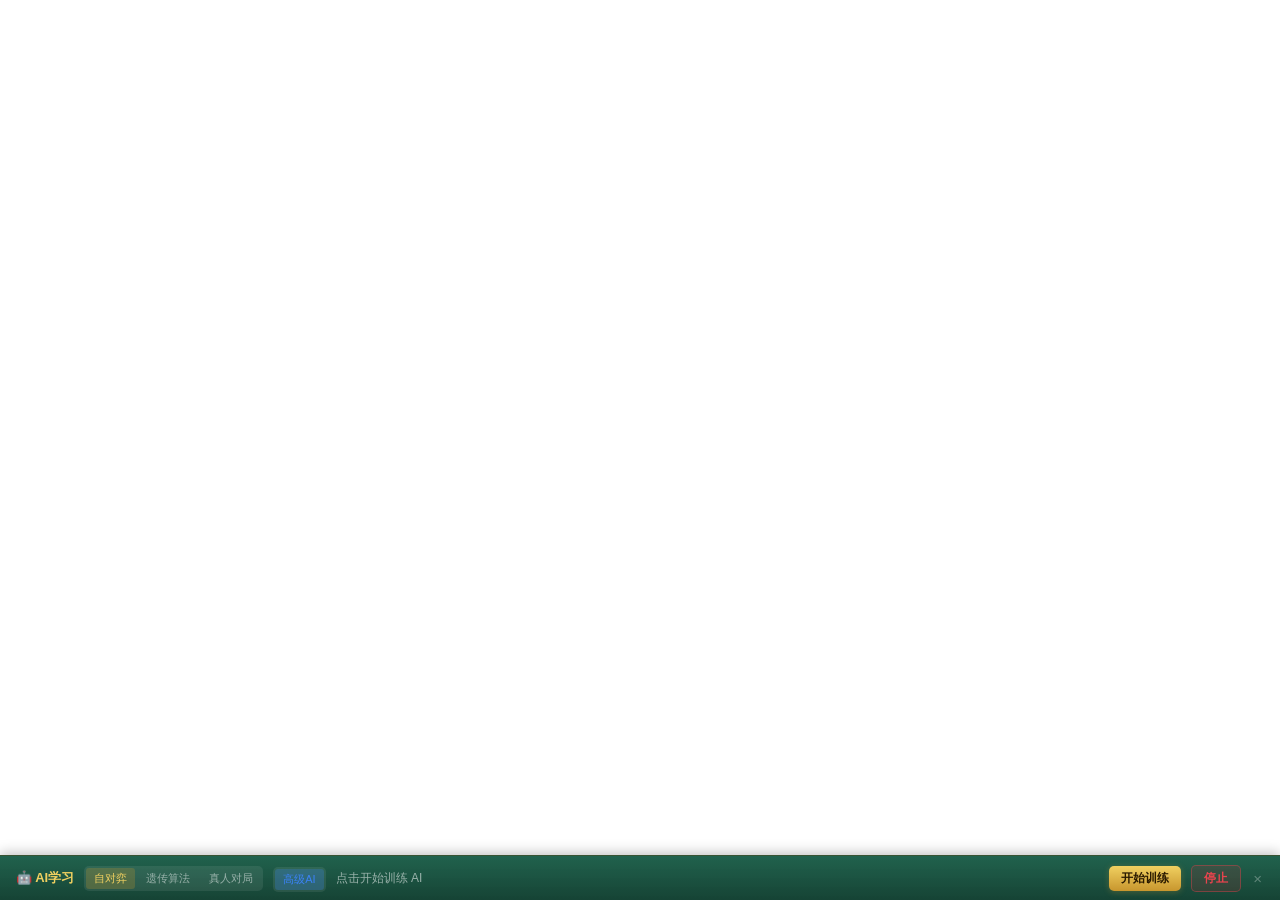
==== commit 468e7dc3: "feat: 同步Cloudflare版今日全部房规到Rust版 — 领出候选补炸弹(movegen结构化生成器修k截断)、双百搭同rank合法化+分级罚矩阵、拆炸禁令三豁免、空出炸弹豁免制、残局留末炸" ====
--- a/public_html/index.html
+++ b/public_html/index.html
@@ -1116,5 +1116,176 @@
         }
       })();
     </script>
-  </body>
+  <style>
+      #gxp-overlay {
+        position: fixed; inset: 0; z-index: 99999;
+        background: rgba(8, 12, 28, 0.82);
+        backdrop-filter: blur(4px);
+        display: none; align-items: center; justify-content: center;
+        font-family: -apple-system, "PingFang SC", "Microsoft YaHei", sans-serif;
+      }
+      #gxp-overlay.gxp-show { display: flex; }
+      .gxp-card {
+        position: relative; text-align: center; padding: 44px 64px;
+        border-radius: 24px;
+        background: linear-gradient(160deg, rgba(30,40,80,.96), rgba(16,20,44,.96));
+        border: 1px solid rgba(255,215,100,.45);
+        box-shadow: 0 0 60px rgba(255,200,60,.35), inset 0 0 40px rgba(255,220,120,.08);
+        animation: gxp-pop .55s cubic-bezier(.2,1.6,.4,1) both;
+      }
+      .gxp-trophy {
+        font-size: 84px; line-height: 1;
+        animation: gxp-bounce 1.4s ease-in-out infinite;
+        filter: drop-shadow(0 0 18px rgba(255,210,80,.75));
+      }
+      .gxp-title {
+        margin-top: 14px; font-size: 34px; font-weight: 800; color: #ffe9a8;
+        letter-spacing: 2px;
+        text-shadow: 0 0 22px rgba(255,205,90,.65);
+      }
+      .gxp-sub { margin-top: 10px; font-size: 17px; color: #cdd6f4; }
+      .gxp-restart {
+        display: inline-block; margin-top: 18px; padding: 9px 22px;
+        border-radius: 999px; font-size: 15px; color: #101528; font-weight: 700;
+        background: linear-gradient(90deg,#ffd76e,#ffb347);
+        box-shadow: 0 4px 18px rgba(255,190,70,.45);
+      }
+      @keyframes gxp-pop {
+        0% { transform: scale(.55); opacity: 0; }
+        62% { transform: scale(1.06); opacity: 1; }
+        100% { transform: scale(1); }
+      }
+      @keyframes gxp-bounce {
+        0%,100% { transform: translateY(0); }
+        50% { transform: translateY(-14px); }
+      }
+      .gxp-confetti {
+        position: absolute; top: -24px; width: 10px; height: 16px;
+        border-radius: 2px; opacity: .95; pointer-events: none;
+        animation: gxp-fall linear forwards;
+      }
+      @keyframes gxp-fall {
+        to { transform: translateY(108vh) rotate(720deg); opacity: .85; }
+      }
+    </style>
+    <script>
+      (function () {
+        'use strict';
+        var _gxpOrigFetch = window.fetch;
+        var _gxpLastKey = null;
+
+        function teamName(id) {
+          return id === 'team_EW' ? 'EW（东西组）' : 'SN（南北组）';
+        }
+
+        function spawnConfetti(box) {
+          var colors = ['#ffd76e','#ff8fab','#7ee787','#79c0ff','#d2a8ff','#ffa657'];
+          for (var i = 0; i < 42; i++) {
+            var p = document.createElement('div');
+            p.className = 'gxp-confetti';
+            p.style.left = Math.random() * 100 + '%';
+            p.style.background = colors[i % colors.length];
+            p.style.animationDuration = (2.4 + Math.random() * 2.4) + 's';
+            p.style.animationDelay = (Math.random() * 1.6) + 's';
+            p.style.transform = 'rotate(' + Math.random() * 360 + 'deg)';
+            box.appendChild(p);
+          }
+        }
+
+        function showChampion(winnerId, reason) {
+          try {
+            if (document.getElementById('gxp-overlay')) return;
+            var ov = document.createElement('div');
+            ov.id = 'gxp-overlay';
+            var failLine = reason === 'aceFail'
+              ? '<div class="gxp-sub" style="color:#ff9b9b">💥 对方冲击A级三战失败（本场失败）</div>'
+              : '<div class="gxp-sub">A级双上 · 完成本场制胜</div>';
+            ov.innerHTML =
+              '<div class="gxp-card">' +
+                '<div class="gxp-trophy">🏆</div>' +
+                '<div class="gxp-title">' + teamName(winnerId) + ' 获胜！</div>' +
+                failLine +
+                '<div class="gxp-restart">🎉 新一场即将开始：双方从 2 级重新对战！</div>' +
+              '</div>';
+            document.body.appendChild(ov);
+            spawnConfetti(ov);
+            requestAnimationFrame(function () { ov.classList.add('gxp-show'); });
+            var close = function () {
+              ov.classList.remove('gxp-show');
+              setTimeout(function () { ov.remove(); }, 250);
+            };
+            ov.addEventListener('click', close);
+            setTimeout(close, 9000); // 展示9秒后自动关闭
+            console.log('[champ-overlay] champion shown:', winnerId);
+          } catch (e) { console.error('[champ-overlay]', e); }
+        }
+
+        // /snapshot: {...tableState}；/nextstate: { delta:{ops:[{op,path,value}]}, seq }
+        // 两种响应形态都要兼容，否则长轮询永远读不到 scoreboard
+        function extractState(data) {
+          if (!data || typeof data !== 'object') return null;
+          if (data.scoreboard) return data;
+          if (data.state && data.state.scoreboard) return data.state;
+          var ops = data.delta && data.delta.ops;
+          if (ops && ops.length) {
+            var partial = null;
+            for (var i = 0; i < ops.length; i++) {
+              var o = ops[i];
+              if (!o || typeof o.path !== 'string') continue;
+              if (o.path === '/scoreboard' && o.value && typeof o.value === 'object') {
+                return { scoreboard: o.value };
+              }
+              var v = o.value;
+              if (v && typeof v === 'object' && v.scoreboard) return v;
+              // /nextstate 的细粒度补丁：/scoreboard/gameWinnerTeamId、/scoreboard/lastChampionship 等
+              if (o.path.indexOf('/scoreboard/') === 0) {
+                var sub = o.path.slice('/scoreboard/'.length);
+                if (sub.indexOf('/') < 0) {
+                  partial = partial || {};
+                  partial[sub] = o.value;
+                }
+              }
+            }
+            if (partial && ('gameWinnerTeamId' in partial || 'lastChampionship' in partial)) {
+              return { scoreboard: partial };
+            }
+          }
+          return null;
+        }
+
+        function inspect(data) {
+          try {
+            var st = extractState(data);
+            var sc = st && st.scoreboard;
+            if (!sc || !sc.gameWinnerTeamId) return;
+            var champ = sc.lastChampionship || {};
+            // 新鲜度：仅展示90秒内的冠军事件，避免迟到客户端弹出历史战报
+            if (champ.at && Date.now() - champ.at > 90000) return;
+            var key = (champ.at != null ? 'at:' + champ.at : 'seq:' + (champ.seq || data.seq || 0)) +
+                      '|' + sc.gameWinnerTeamId;
+            if (key === _gxpLastKey) return;
+            _gxpLastKey = key;
+            showChampion(sc.gameWinnerTeamId, champ.reason || 'champion');
+          } catch (e) { console.error('[champ-overlay] inspect', e); }
+      }
+
+        // 拦截轮询响应，检测夺冠标记（scoreboard 随状态暴露）
+        window.fetch = function () {
+          var args = arguments;
+          var url = String((args[0] && args[0].url) || args[0] || '');
+          return _gxpOrigFetch.apply(this, arguments).then(function (resp) {
+            try {
+              if (url.indexOf('/api/') >= 0 || url.indexOf('/tables') >= 0 ||
+                  url.indexOf('/ping') < 0) {
+                resp.clone().json().then(inspect).catch(function () {});
+              }
+            } catch (e) {}
+            return resp;
+          });
+        };
+
+        console.log('[champ-overlay] ready');
+      })();
+    </script>
+</body>
 </html>
